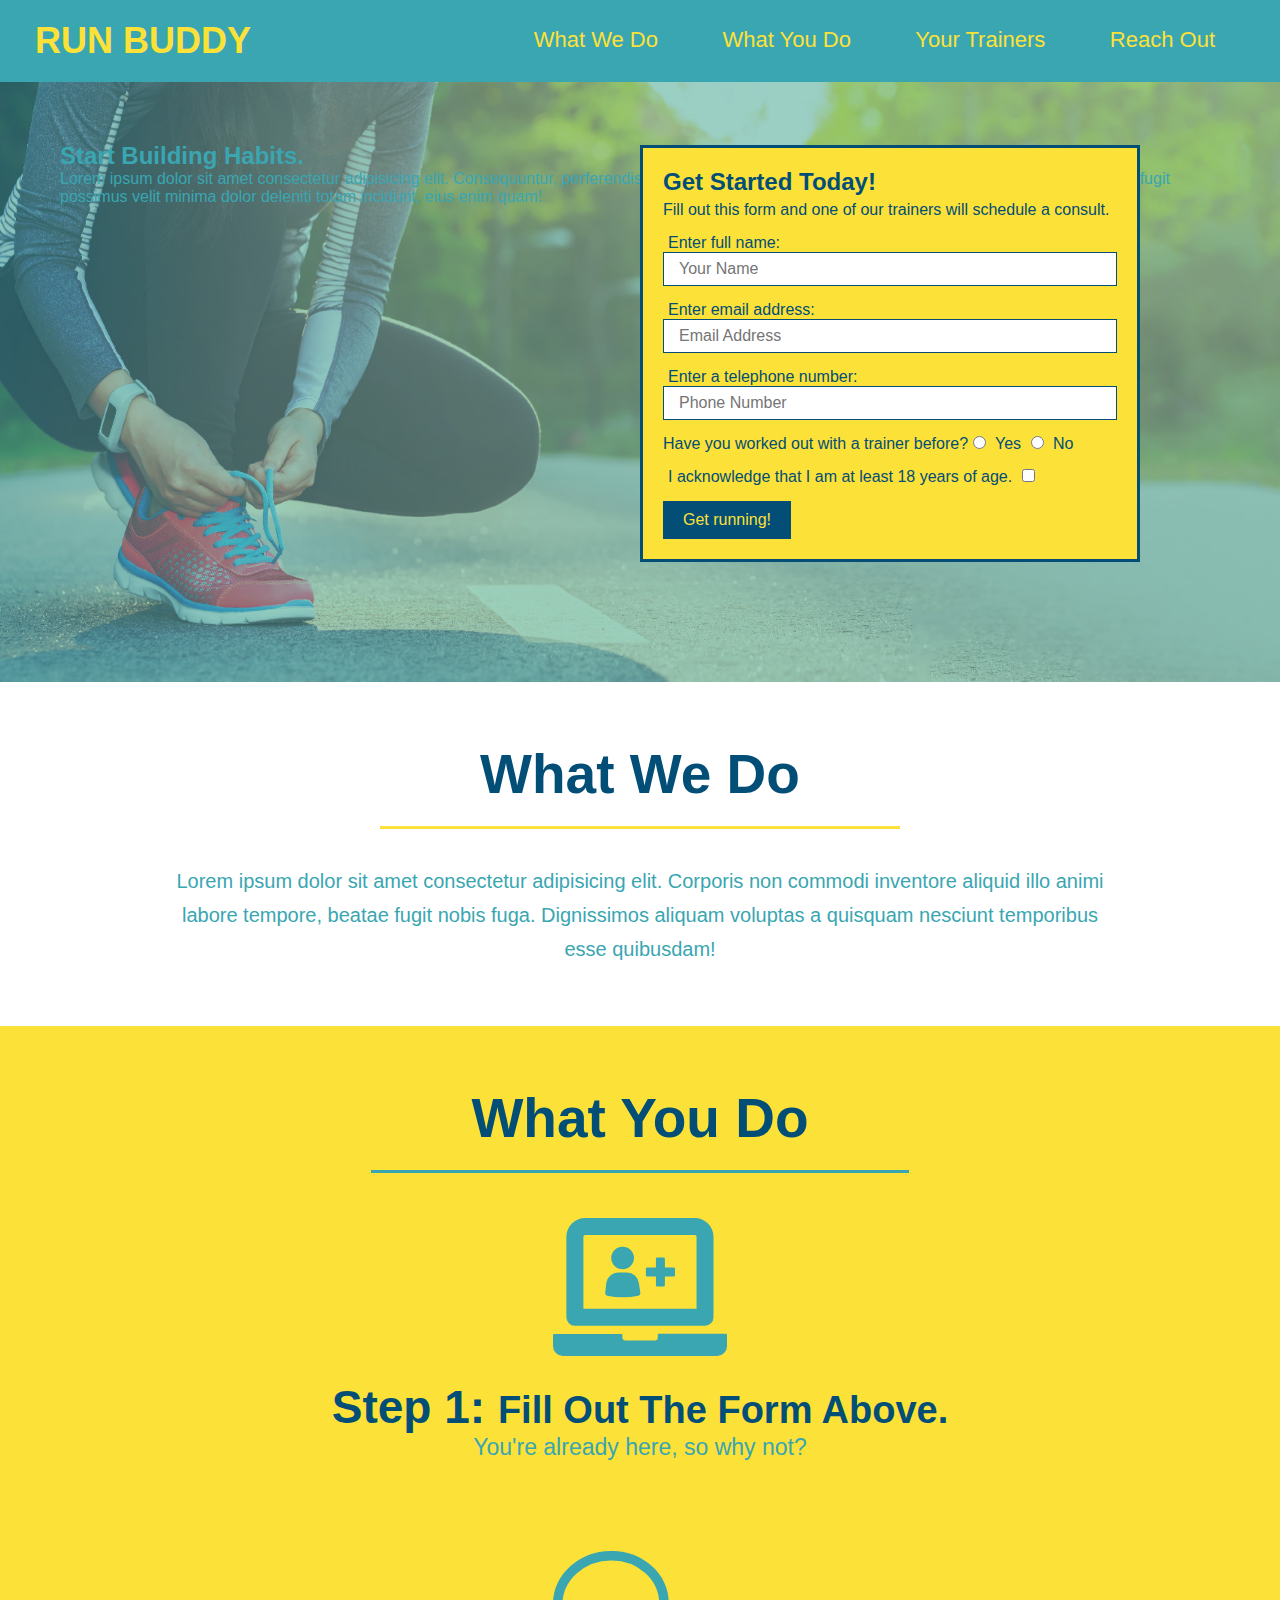
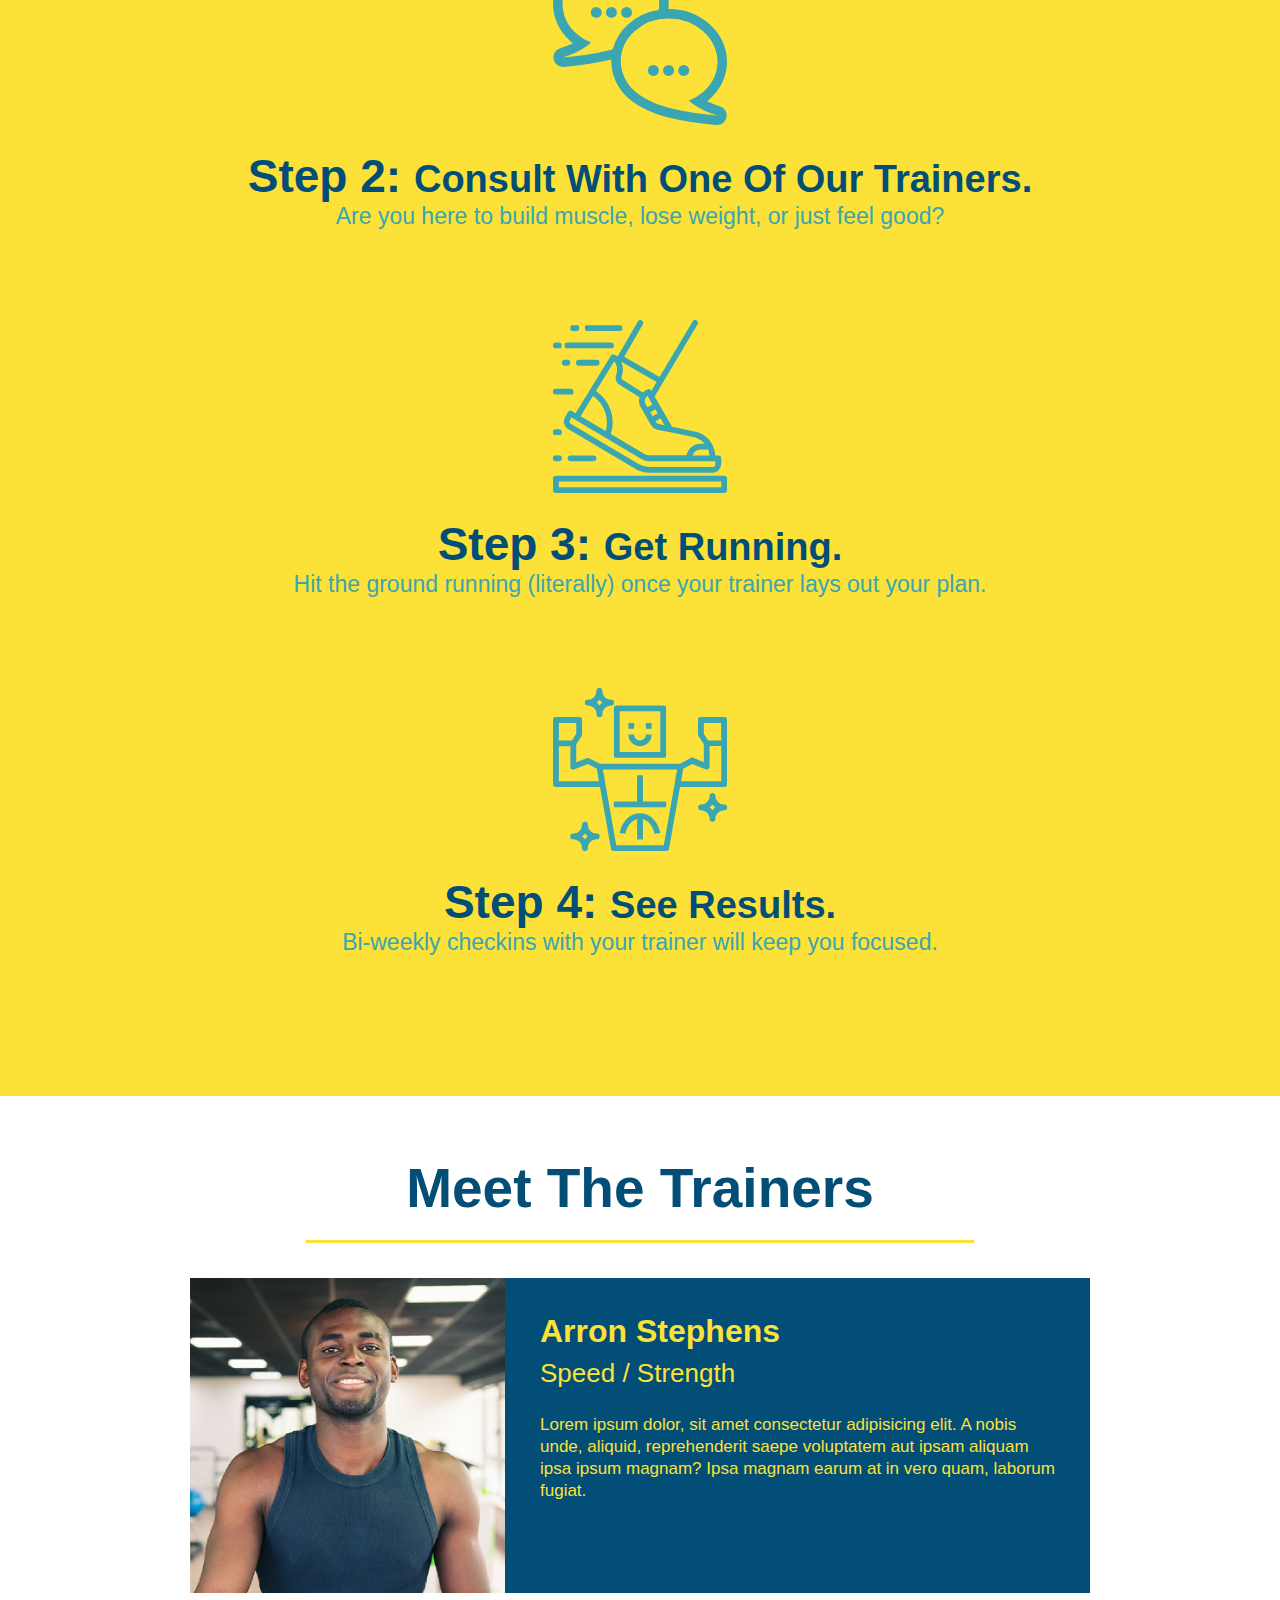
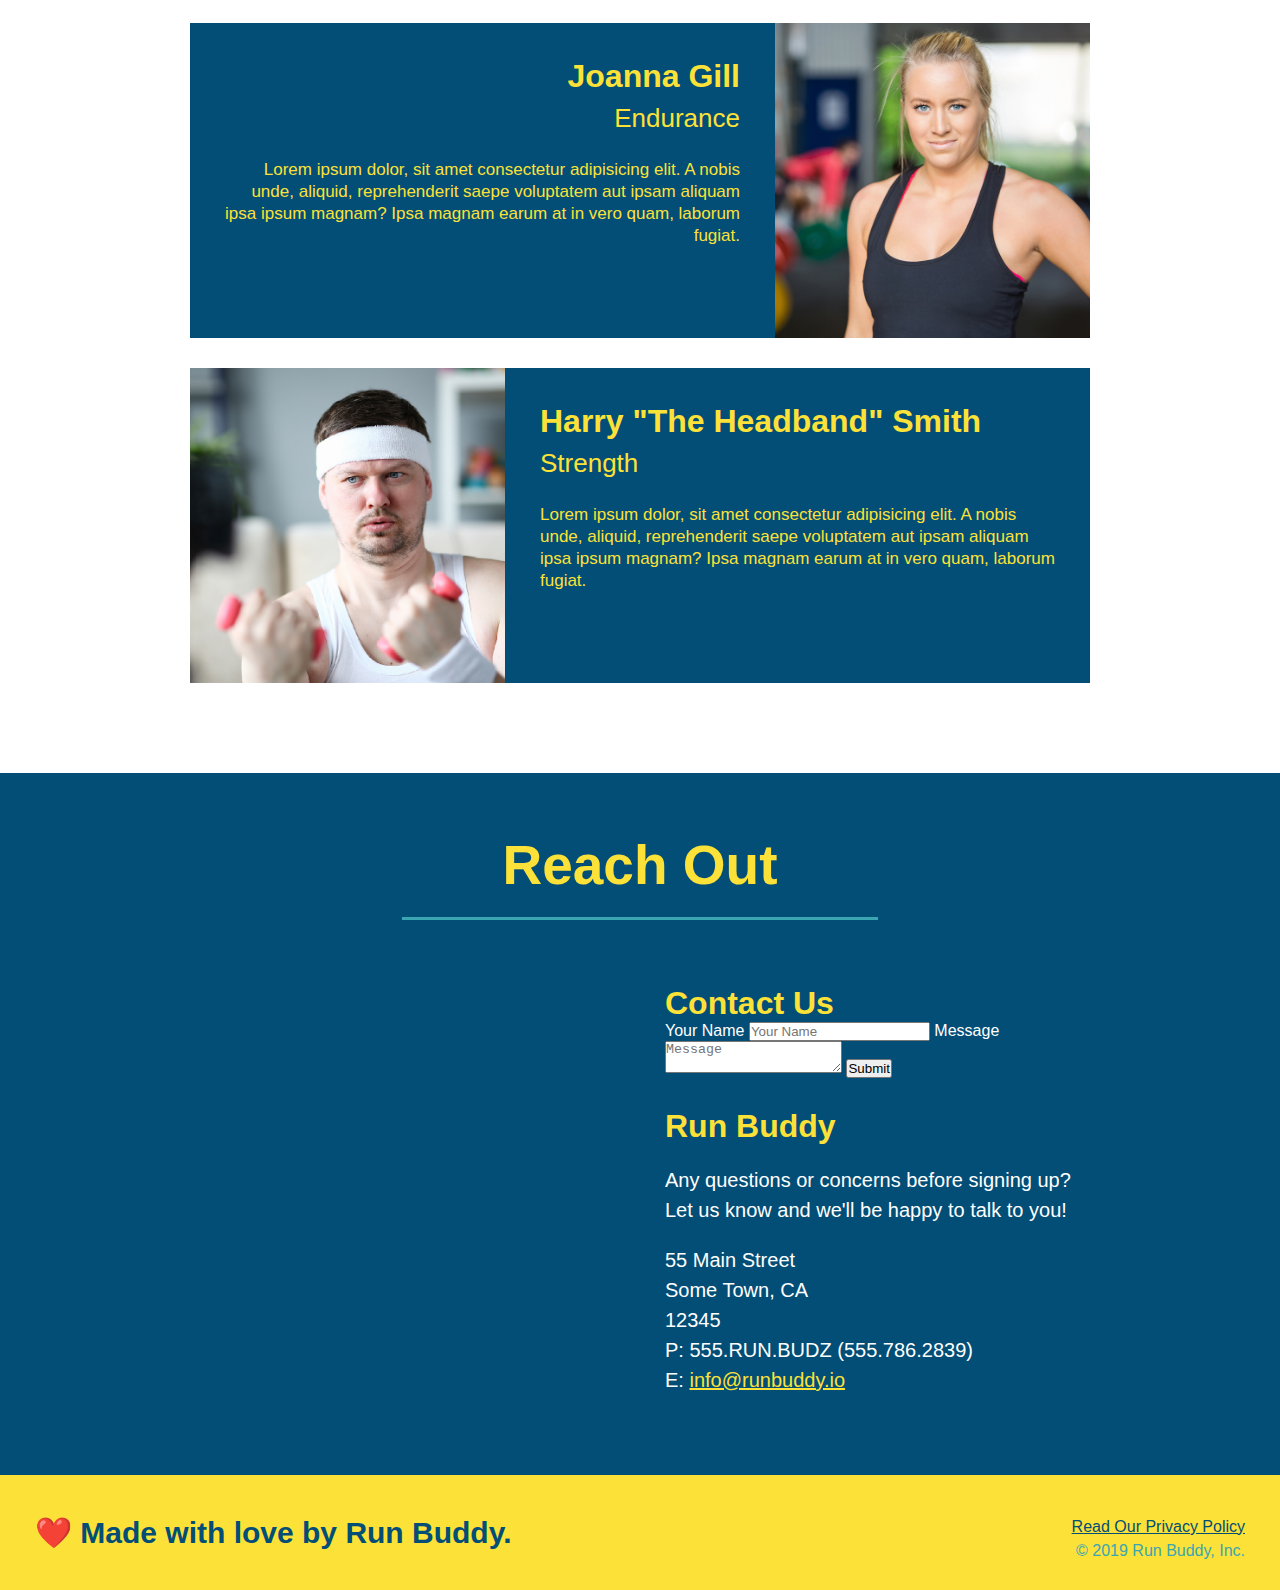
==== index.html @ 06d87430 "add contact form" ====
<!DOCTYPE html>
<html lang="eng">
    <head>
        <meta charset="UTF-8" />
        <title>Run Buddy</title>
        <link rel="stylesheet" href="./assets/css/style.css" />
    </head>
    <body>
        <!-- navigation -->
        <header>
            <h1>
                <a href="/">RUN BUDDY</a>
            </h1>
            <nav>
                <!-- unordered list element -->
                <ul>
                    <!-- list item element-->
                    <li>
                        <!-- anchor element -->
                        <a href="#what-we-do">What We Do</a>
                    </li>
                    <li>
                        <a href="#what-you-do">What You Do</a>
                    </li>
                    <li>
                        <a href="#your-trainers">Your Trainers</a>
                    </li>
                    <li>
                        <a href="#reach-out">Reach Out</a>
                    </li>
                </ul>
            </nav>
        </header>

        <!-- hero/jumbotron -->
        <section class="hero">
            <div class="hero-cta">
                <h2>Start Building Habits.</h2>
                <p>Lorem ipsum dolor sit amet consectetur adipisicing elit. Consequuntur, perferendis, amet ea veritatis obcaecati cupiditate tenetur suscipit voluptates rem fugit possimus velit minima dolor deleniti totam incidunt, eius enim quam!</p>
            </div>
            <div class="hero-form">
                <h3>Get Started Today!</h3>
                <p>Fill out this form and one of our trainers will schedule a consult.</p>
                <!-- add form element -->
            <form>
                <label for="name">Enter full name:</label>
                <input type="text" placeholder="Your Name" name="name" id="name" class="form-input" />
                <label for="email">Enter email address:</label>
                <input type="email" placeholder="Email Address" name="email" id="email" class="form-input" />
                <label for="phone">Enter a telephone number:</label>
                <input type="tel" placeholder="Phone Number" name="phone" id="phone" class="form-input" />
                <p>
                    Have you worked out with a trainer before?
                    <input type="radio" name="trainer-confirm" id="trainer-yes" />
                    <label for="trainer-yes">Yes</label>
                    <input type="radio" name="trainer-confirm" id="trainer-no" />
                    <label for="trainer-no">No</label>
                </p> 
                <p>
                    <label for="checkbox">I acknowledge that I am at least 18 years of age. </label>
                    <input type="checkbox" name="age-confirm" id="checkbox">
                </p>
                <button type="submit">
                    Get running!
                </button>
            </form>
            </div>
        </section>
        <!-- end hero -->

        <!-- "what we do" section -->
        <section id="what-we-do" class="intro">
            <h2 class="section-title primary-border">What We Do</h2>
            <p>
                Lorem ipsum dolor sit amet consectetur adipisicing elit. Corporis non commodi inventore aliquid illo animi labore tempore, beatae fugit nobis fuga. Dignissimos aliquam voluptas a quisquam nesciunt temporibus esse quibusdam!
            </p>
        </section>

        <!-- "What you do" section -->
        <section id="what-you-do" class="steps">
            <h2 class="section-title secondary-border">What You Do</h2>

            <div>
                <!--insert this img element -->
                <img src="./assets/images/01-04-svgs/step-1.svg" alt="" />
                <h3>Step 1: <span>Fill Out The Form Above.</span></h3>
                <p>You're already here, so why not?</p>
            </div>

            <div>
                <img src="./assets/images/01-04-svgs/step-2.svg" alt="" />
                <h3>Step 2: <span>Consult With One Of Our Trainers.</span></h3>
                <p>Are you here to build muscle, lose weight, or just feel good?</p>
            </div>

            <div>
                <img src="./assets/images/01-04-svgs/step-3.svg" alt="" />
                <h3>Step 3: <span>Get Running.</span></h3>
                <p>Hit the ground running (literally) once your trainer lays out your plan.</p>
            </div>

            <div>
                <img src="./assets/images/01-04-svgs/step-4.svg" alt="" />
                <h3>Step 4: <span>See Results.</span></h3>
                <p>Bi-weekly checkins with your trainer will keep you focused.</p>
            </div>
        </section>

        <!-- "meet the trainers" section -->
        <section id="your-trainers" class="trainers">
            <h2 class="section-title primary-border">Meet The Trainers</h2>
            <article class="trainer">
                <img src="./assets/images/01-05-trainers/trainer-1.jpg" alt="Arron Stephens in his workout clothes, ready to pump iron" />
                <div class="trainer-bio text-left">
                    <h3>Arron Stephens</h3>
                    <h4>Speed / Strength</h4>
                    <p>
                        Lorem ipsum dolor, sit amet consectetur adipisicing elit. A nobis unde, aliquid, reprehenderit saepe voluptatem aut ipsam aliquam ipsa ipsum magnam? Ipsa magnam earum at in vero quam, laborum fugiat.
                    </p>
                </div>
            </article>
            <article class="trainer">
                <div class="trainer-bio text-right">
                    <h3>Joanna Gill</h3>
                    <h4>Endurance</h4>
                    <p>
                        Lorem ipsum dolor, sit amet consectetur adipisicing elit. A nobis unde, aliquid, reprehenderit saepe voluptatem aut ipsam aliquam ipsa ipsum magnam? Ipsa magnam earum at in vero quam, laborum fugiat.
                    </p>
                </div>
                <img src="./assets/images/01-05-trainers/trainer-2.jpg" alt="Joanna Gill cooling off after a workout." />
            </article>
            <article class="trainer">
                <img src="./assets/images/01-05-trainers/trainer-3.jpg" alt="Harry Smith wearing a headband and lifting comically small pink weights" />
                <div class="trainer-bio text-left">
                    <h3>Harry "The Headband" Smith</h3>
                    <h4>Strength</h4>
                    <p>
                        Lorem ipsum dolor, sit amet consectetur adipisicing elit. A nobis unde, aliquid, reprehenderit saepe voluptatem aut ipsam aliquam ipsa ipsum magnam? Ipsa magnam earum at in vero quam, laborum fugiat.
                    </p>
                </div>
            </article>
        </section>

        <!-- "reach out" section -->
        <section id="reach-out" class="contact">
            <h2 class="section-title secondary-border">Reach Out</h2>
            <div>
                <iframe src="https://www.google.com/maps/embed?pb=!1m18!1m12!1m3!1d2847.9394902569666!2d-93.16110358448131!3d44.45491197910204!2m3!1f0!2f0!3f0!3m2!1i1024!2i768!4f13.1!3m3!1m2!1s0x87f65338619c866d%3A0x2dfea274be9c568f!2s118%205th%20St%20E%2C%20Northfield%2C%20MN%2055057!5e0!3m2!1sen!2sus!4v1646172408513!5m2!1sen!2sus" 
                width="400" 
                height="400" 
                style="border:0;" 
                allowfullscreen="" 
                loading="lazy">
                </iframe>
            </div>
            <div class="contact-form">
                <h3>Contact Us</h3>
                <form>
                    <label for="contact-name">Your Name</label>
                    <input type="text" id="contact-name" placeholder="Your Name" />
                    <label for="contact-message">Message</label>
                    <textarea id="contact-message" placeholder="Message"></textarea>
                    <button type="submit">Submit</button>
                </form>
            </div>
            <div class="contact-info">
                <h3>Run Buddy</h3>
                <p>
                    Any questions or concerns before signing up? <br /> Let us know and we'll be happy to talk to you!
                </p>
                <address>
                    55 Main Street <br/>
                    Some Town, CA <br/>
                    12345 <br/>
                    P: 555.RUN.BUDZ (555.786.2839) <br/>
                    E: <a href="mailto:info@runbuddy.io">info@runbuddy.io</a>
                </address>
            </div>
        </section>

        <!-- footer -->
        <footer>
            <h2>❤️ Made with love by Run Buddy.</h2>
            <div>
                <a href="./privacy-policy.html">Read Our Privacy Policy</a><br />
                &copy; 2019 Run Buddy, Inc.
            </div>
        </footer>
    </body>
</html>
---- assets/css/style.css ----
/* removes html default browser-enforced styles */
* {
    margin: 0;
    padding: 0;
    box-sizing: border-box;
}
body {
    color: #39a6b2;
    font-family: Arial, Helvetica, sans-serif;
}
/* apply styles to <header> */
header {
    padding: 20px 35px;
    background-color: #39a6b2;
}
header h1 {
    font-weight: bold;
    font-size: 36px;
    color: #fce138;
    margin: 0;
    display: inline;
}
header a {
    text-decoration: none;
    color: #fce138;
}
header nav {
    float: right;
    margin: 7px 0;
}
/* display ul as inline instead of one after another */
header nav ul li {
    display: inline;
}
header nav ul li a {
    margin: 0 30px;
    font-weight: lighter;
    font-size: 22px;
}
footer {
    background: #fce138;
    width: 100%;
    padding: 40px 35px;
}
footer h2 {
    display: inline;
    color: #024e76;
    font-size: 30px;
    margin: 0;
}
footer div {
    float: right;
    line-height: 1.5;
    text-align: right;
}
footer a {
    color: #024e76;
}
section {
    padding: 60px;
}
/* Hero style start */
.hero {
    background-image: url("../images/hero-bg.jpeg");
    height: 600px;
    background-size: cover;
    background-position: center;
    position: relative;
}
/* Form Style start */
.hero-form {
    color: #024e76;
    background-color: #fce138;
    width: 500px;
    padding: 20px;
    border-style: solid;
    border-width: 3px;
    border-color: #024e76;
    position: absolute;
    bottom: 120px;
    right: 140px;
}
.hero-form h3 {
    font-size: 24px;
    margin: 0px;
}
/* Add text spacing to the form */
.hero-form p {
    margin: 5px 0 15px 0;
}
/* Styling the form input fields */
.form-input {
    border-style: solid;
    border-width: 1px;
    border-color: #024e76;
    font-size: 16px;
    color: #024e76;
    /* display property instructs browser to render as either block or inline */
    display: block;
    padding: 7px 15px;
    width: 100%;
    margin-bottom: 15px;
}
.hero-form label {
    margin: 0 5px;
}
.hero-form button {
    color: #fce138;
    background-color: #024e76;
    border: none;
    padding: 10px 20px;
    font-size: 16px;
}
/* Hero Styles End */

/* section styles begin */
.intro {
    text-align: center;
}
.intro p {
    line-height: 1.7;
    color: #39a6b2;
    width: 80%;
    font-size: 20px;
    /* with 80% width, text no longer looks centered on page */
    /* trick for horizontally centering a block element with width of < 100% */
    margin: 0 auto;
}
.steps {
    text-align: center;
    background: #fce138;
}

.steps div {
    margin-bottom: 80px;
}
.steps img {
    width: 15%;
    margin: 10px 0;
}
.steps h3 {
    color: #024e76;
    font-size: 46px;
    margin-top: 10px;
}
.steps p {
    color: #39a6b2;
    font-size: 23px;
}
.steps span {
    font-size: 38px;
}

.section-title {
    font-size: 55px;
    color: #024e76;
    margin-bottom: 35px;
    padding: 0 100px 20px 100px;
    display: inline-block;
    border-bottom: 3px solid;
}
.primary-border {
    border-color: #fce138;
}
.secondary-border {
    border-color: #39a6b2;
}

/*trainer section styles begin*/
.trainers {
    text-align: center;
}
.trainer {
    width: 900px;
    margin: 0 auto 30px auto;
    background: #024e76;
    color: #fce138;
    overflow: auto;
}
.trainer img {
    width: 35%;
    float: left;
}
.trainer-bio {
    padding: 35px;
    float: left;
    width: 65%;
}

.trainer-bio h3 {
    font-size: 32px;
    margin-bottom: 8px;
}
.trainer-bio h4 {
    font-weight: lighter;
    font-size: 26px;
    margin-bottom: 25px;
}
.trainer-bio p {
    font-size: 17px;
    line-height: 1.3;
}
.text-left {
    text-align: left;
}
.text-right {
    text-align: right;
}

/* ----------REACH OUT STYLES------------ */

.contact {
    background-color: #024e76;
    text-align: center;
    overflow: auto;
}
.contact h2 {
    color: #fce138;
}
.contact iframe {
    width: 400px;
    height: 400px;
    float: left;
}
.contact-info, .contact-form {
    width: 410px;
    display: inline-block;
    vertical-align: top;
    text-align: left;
    margin: 30px 0 0 60px;
    color: white;
}
.contact-info h3, .contact-form h3 {
    color: #fce138;
    font-size: 32px;
}
.contact-info p, .contact-info address {
    margin: 20px 0;
    line-height: 1.5;
    font-size: 20px;
    font-style: normal;
}
.contact-info a {
    color: #fce138;
}
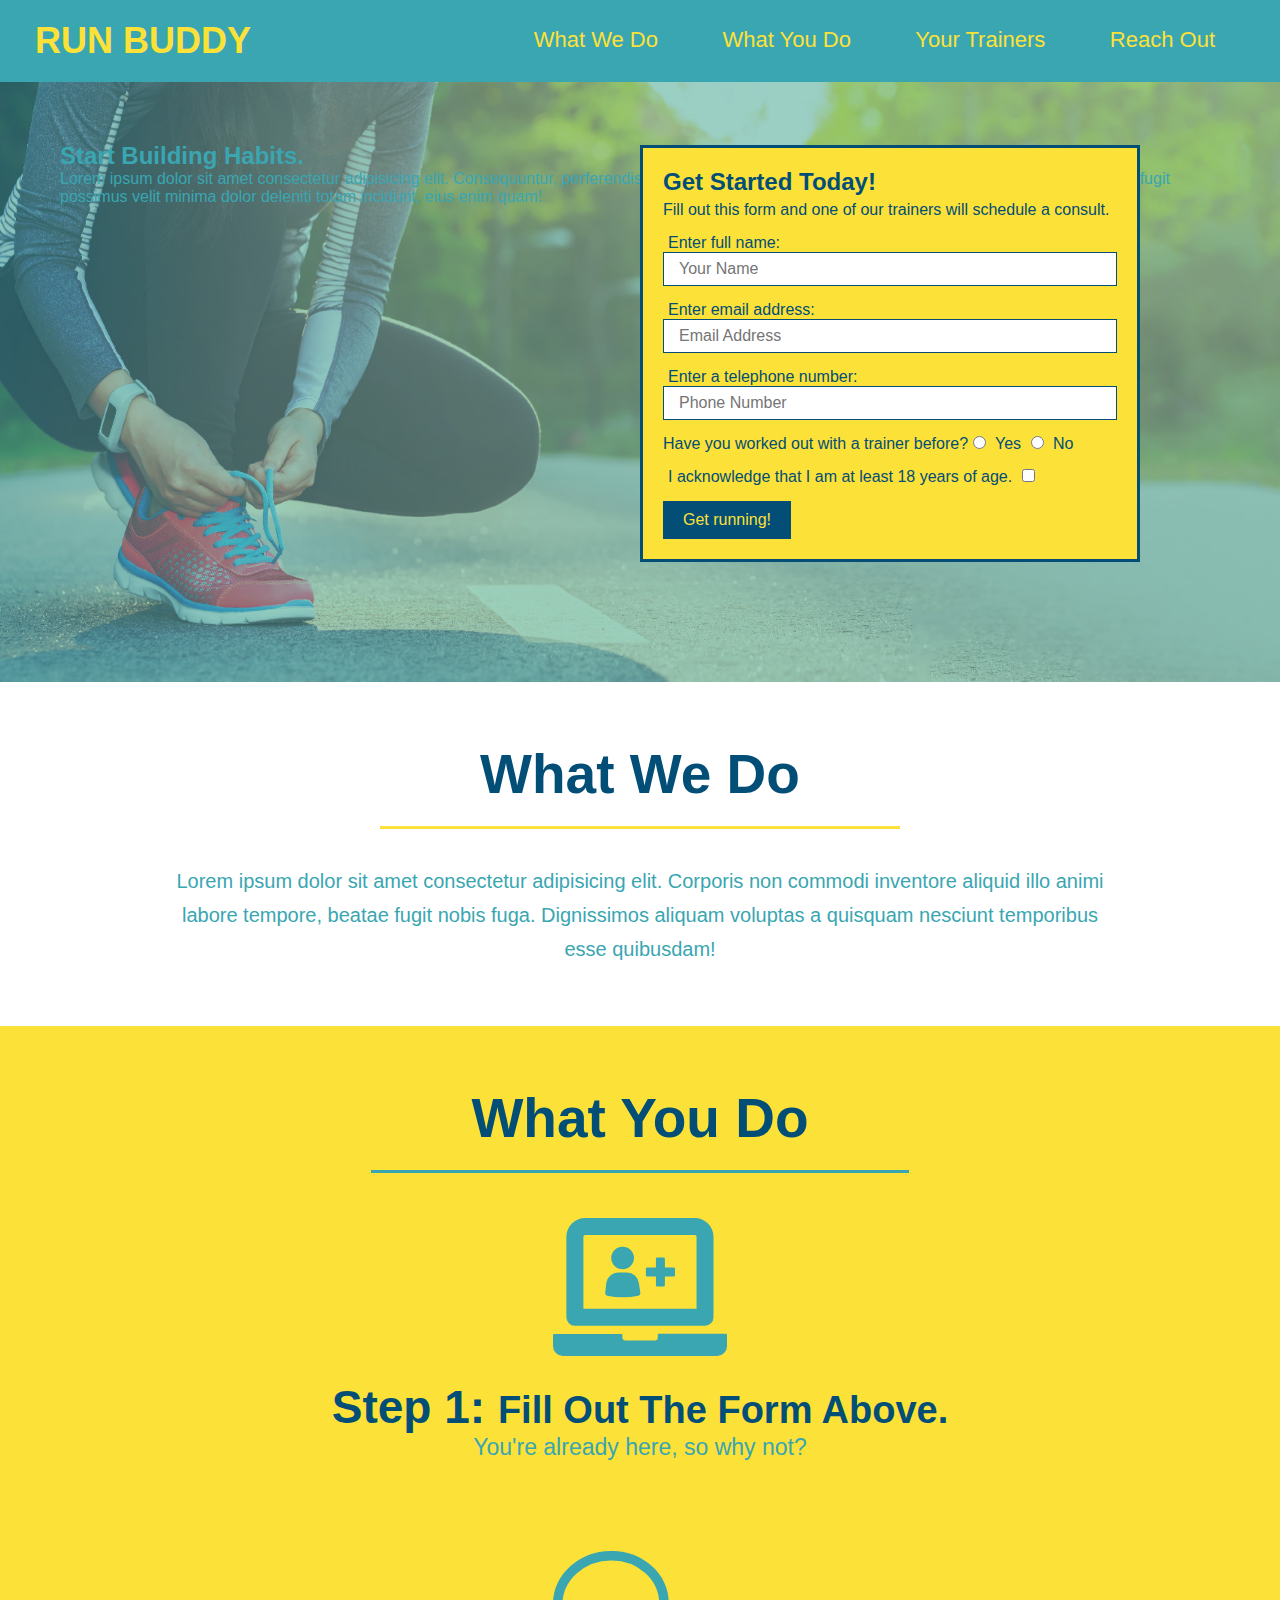
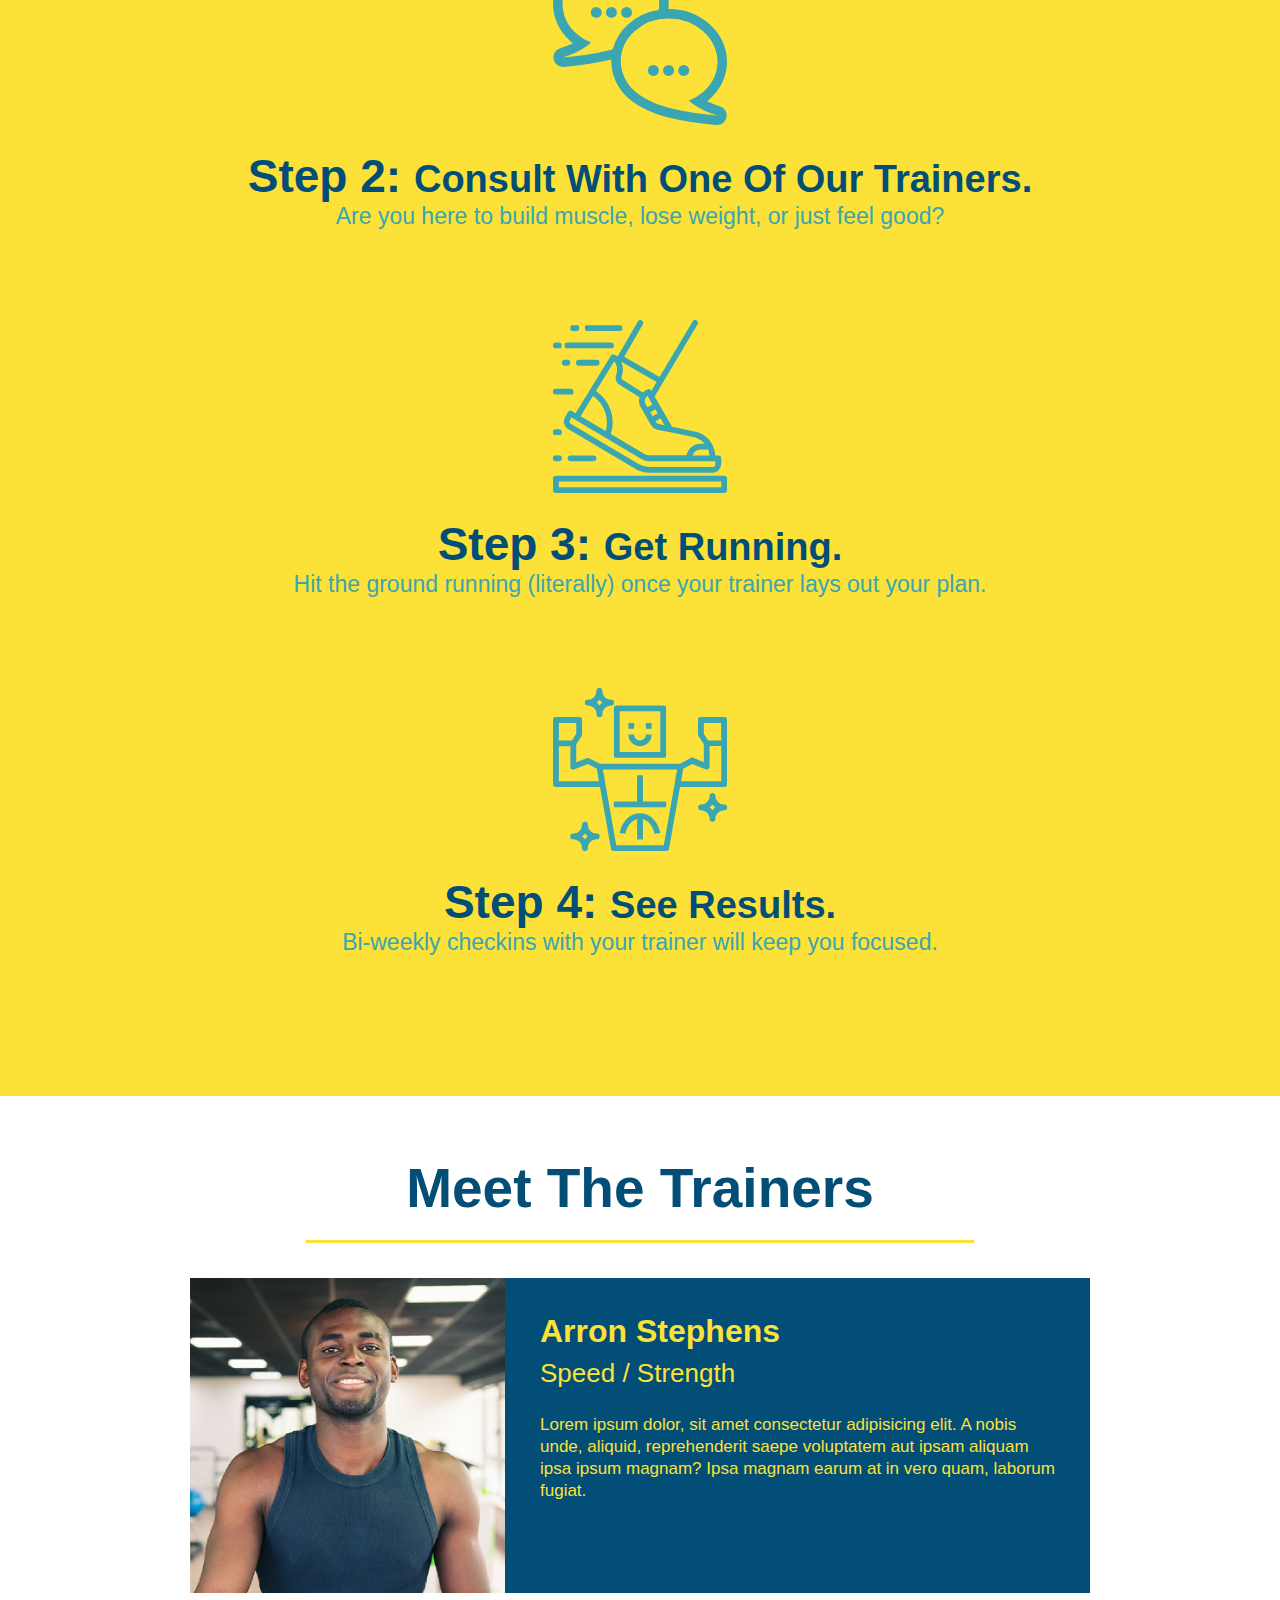
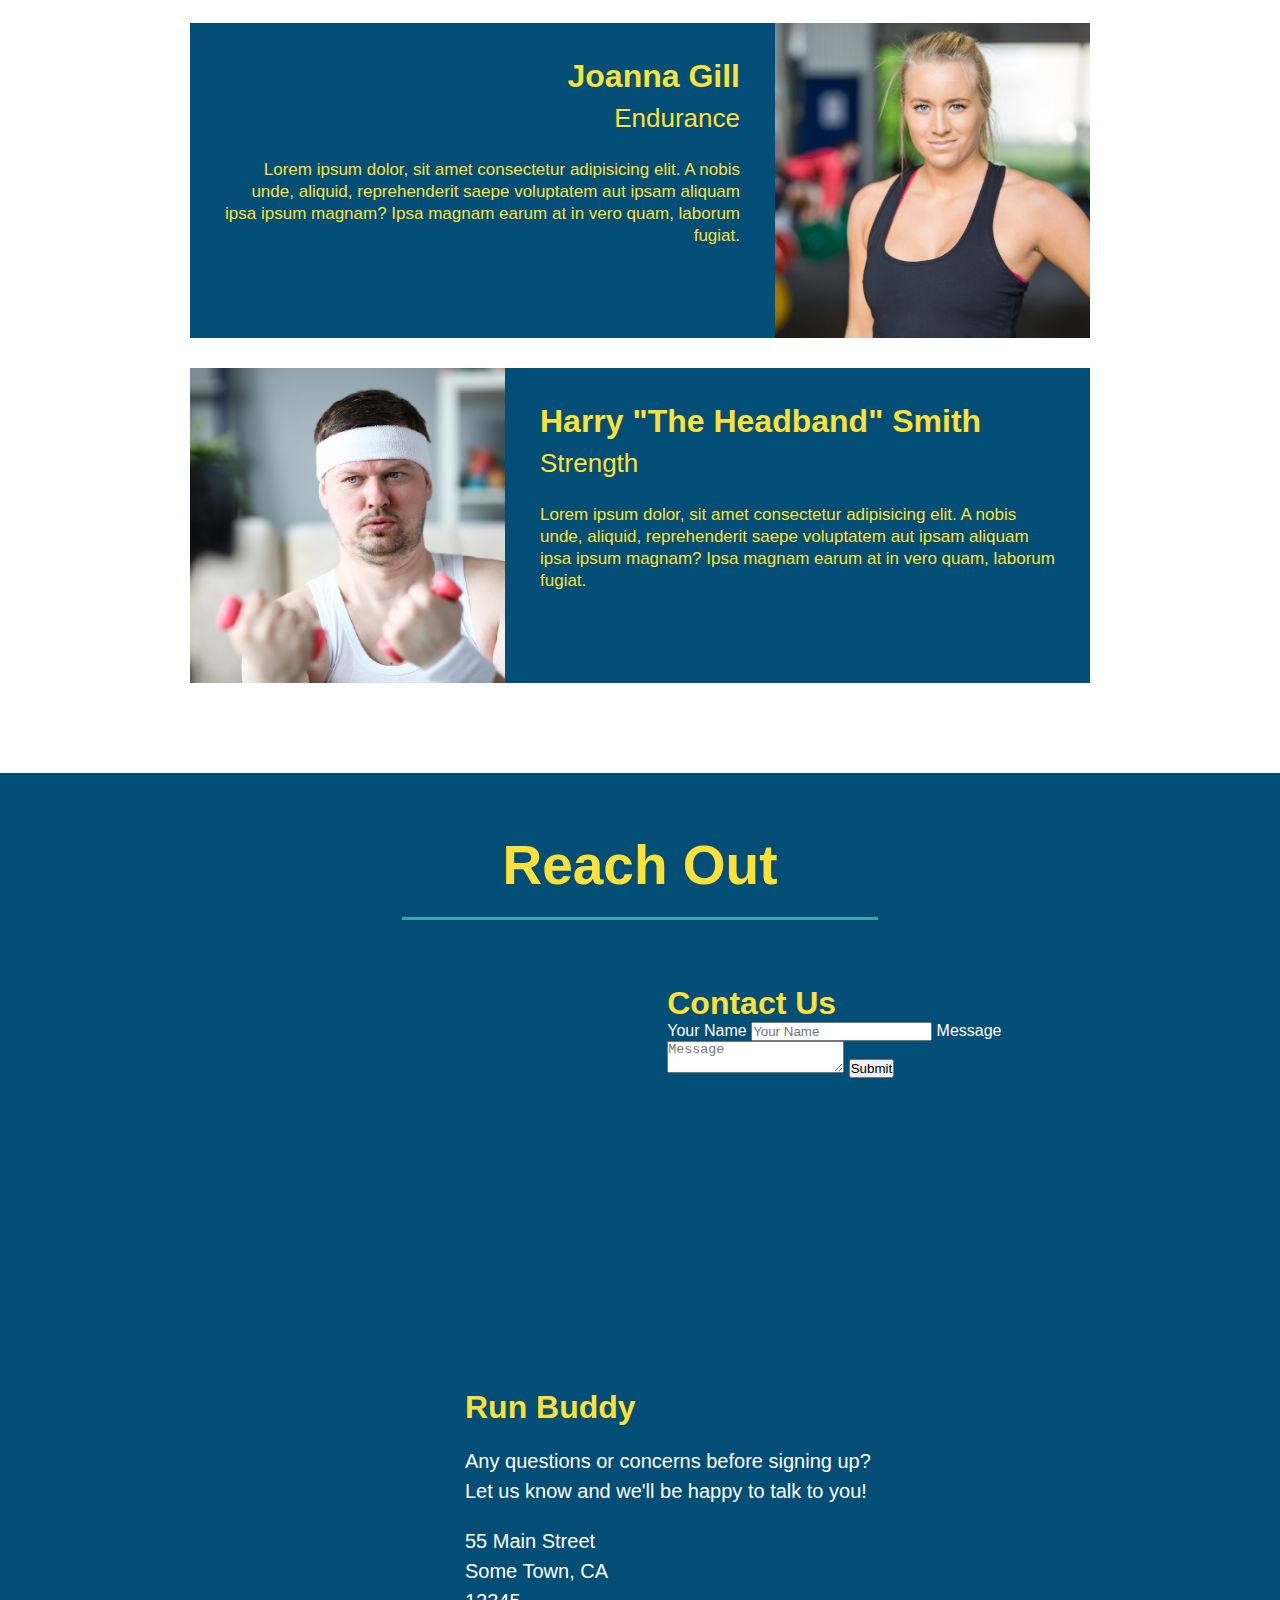
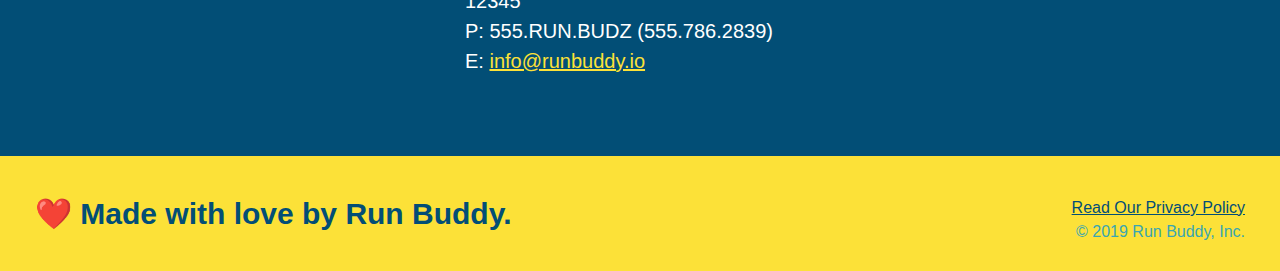
==== commit b3e68bcf: "fixed layout of Reach Out" ====
--- a/index.html
+++ b/index.html
@@ -143,38 +143,44 @@
 
         <!-- "reach out" section -->
         <section id="reach-out" class="contact">
-            <h2 class="section-title secondary-border">Reach Out</h2>
-            <div>
-                <iframe src="https://www.google.com/maps/embed?pb=!1m18!1m12!1m3!1d2847.9394902569666!2d-93.16110358448131!3d44.45491197910204!2m3!1f0!2f0!3f0!3m2!1i1024!2i768!4f13.1!3m3!1m2!1s0x87f65338619c866d%3A0x2dfea274be9c568f!2s118%205th%20St%20E%2C%20Northfield%2C%20MN%2055057!5e0!3m2!1sen!2sus!4v1646172408513!5m2!1sen!2sus" 
+            <h2 class="section-title secondary-border">
+                Reach Out</h2>
+            <div class="contact-info">
+                <iframe 
+                src="https://www.google.com/maps/embed?pb=!1m18!1m12!1m3!1d2847.9394902569666!2d-93.16110358448131!3d44.45491197910204!2m3!1f0!2f0!3f0!3m2!1i1024!2i768!4f13.1!3m3!1m2!1s0x87f65338619c866d%3A0x2dfea274be9c568f!2s118%205th%20St%20E%2C%20Northfield%2C%20MN%2055057!5e0!3m2!1sen!2sus!4v1646172408513!5m2!1sen!2sus" 
                 width="400" 
                 height="400" 
                 style="border:0;" 
-                allowfullscreen="" 
-                loading="lazy">
+                allowfullscreen="">
                 </iframe>
-            </div>
-            <div class="contact-form">
-                <h3>Contact Us</h3>
-                <form>
-                    <label for="contact-name">Your Name</label>
-                    <input type="text" id="contact-name" placeholder="Your Name" />
-                    <label for="contact-message">Message</label>
-                    <textarea id="contact-message" placeholder="Message"></textarea>
-                    <button type="submit">Submit</button>
-                </form>
-            </div>
-            <div class="contact-info">
-                <h3>Run Buddy</h3>
-                <p>
-                    Any questions or concerns before signing up? <br /> Let us know and we'll be happy to talk to you!
-                </p>
-                <address>
-                    55 Main Street <br/>
-                    Some Town, CA <br/>
-                    12345 <br/>
-                    P: 555.RUN.BUDZ (555.786.2839) <br/>
-                    E: <a href="mailto:info@runbuddy.io">info@runbuddy.io</a>
-                </address>
+
+                <div class="contact-form">
+                    <h3>Contact Us</h3>
+                    <form>
+                        <label for="contact-name">Your Name</label>
+                        <input type="text" id="contact-name" placeholder="Your Name" />
+                        <label for="contact-message">Message</label>
+                        <textarea id="contact-message" placeholder="Message"></textarea>
+                        <button type="submit">Submit</button>
+                    </form>
+                </div>
+
+                <div class="contact-info">
+                    <h3>Run Buddy</h3>
+                    <p>
+                        Any questions or concerns before signing up? 
+                        <br /> 
+                        Let us know and we'll be happy to talk to you!
+                    </p>
+
+                    <address>
+                        55 Main Street <br/>
+                        Some Town, CA <br/>
+                        12345 <br/>
+                        P: 555.RUN.BUDZ (555.786.2839) <br/>
+                        E: <a href="mailto:info@runbuddy.io">info@runbuddy.io</a>
+                    </address>
+                </div>
             </div>
         </section>
 
--- a/assets/css/style.css
+++ b/assets/css/style.css
@@ -212,17 +212,15 @@
 .contact {
     background-color: #024e76;
     text-align: center;
-    overflow: auto;
 }
 .contact h2 {
     color: #fce138;
 }
-.contact iframe {
+.contact-info iframe {
     width: 400px;
     height: 400px;
-    float: left;
-}
-.contact-info, .contact-form {
+}
+.contact-info div {
     width: 410px;
     display: inline-block;
     vertical-align: top;
@@ -230,7 +228,7 @@
     margin: 30px 0 0 60px;
     color: white;
 }
-.contact-info h3, .contact-form h3 {
+.contact-info h3 {
     color: #fce138;
     font-size: 32px;
 }
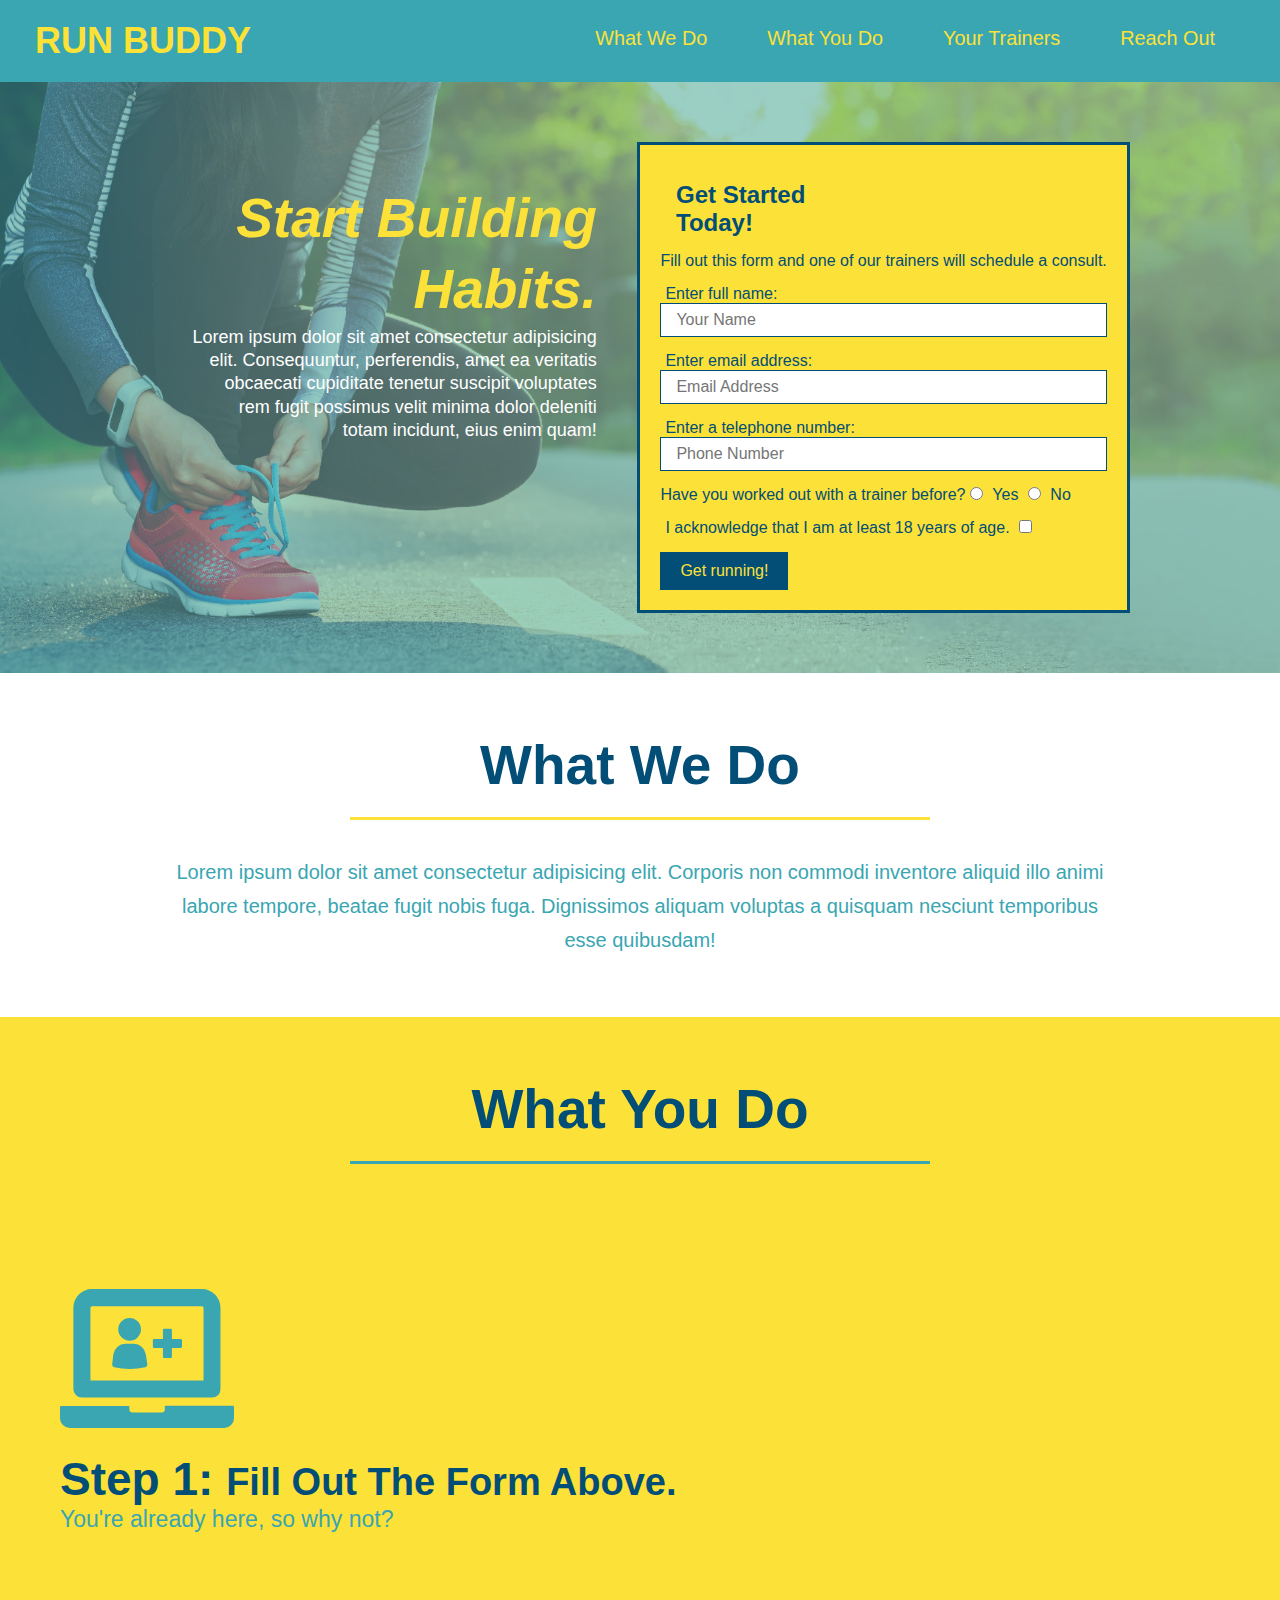
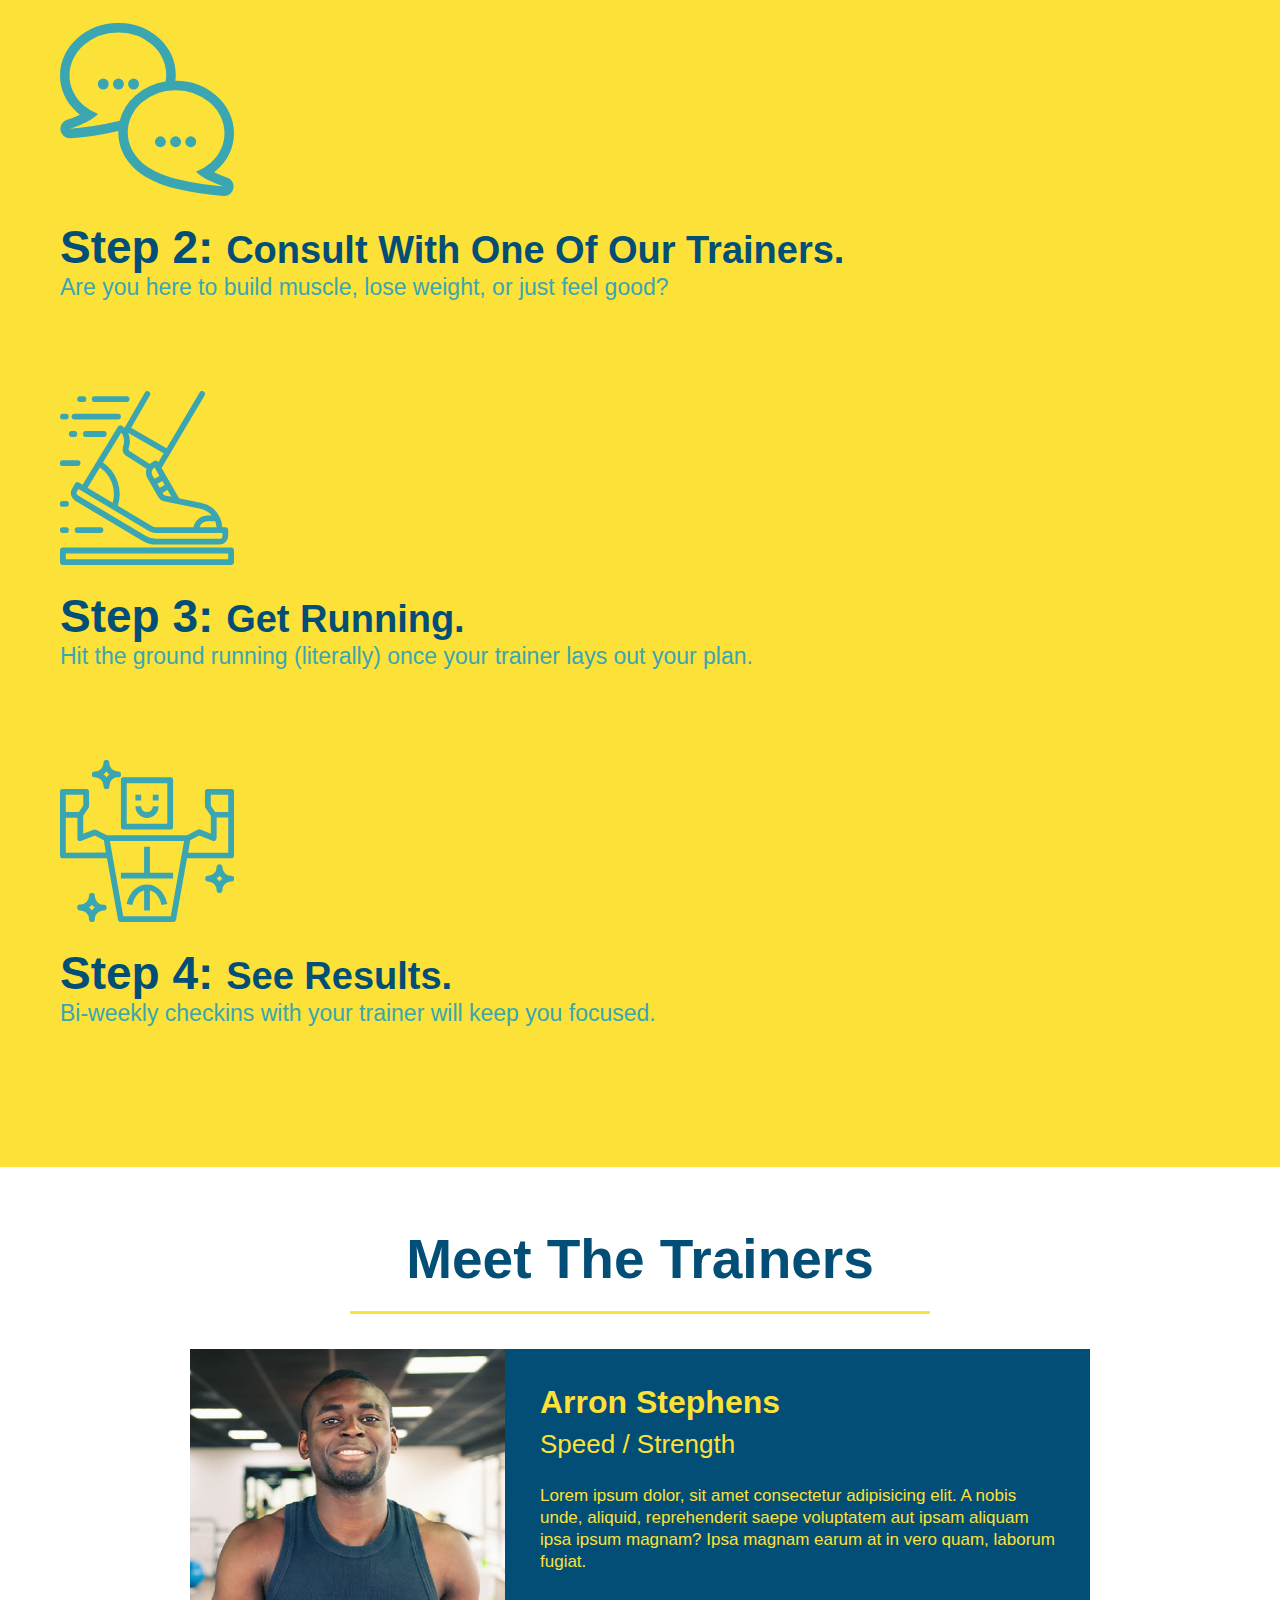
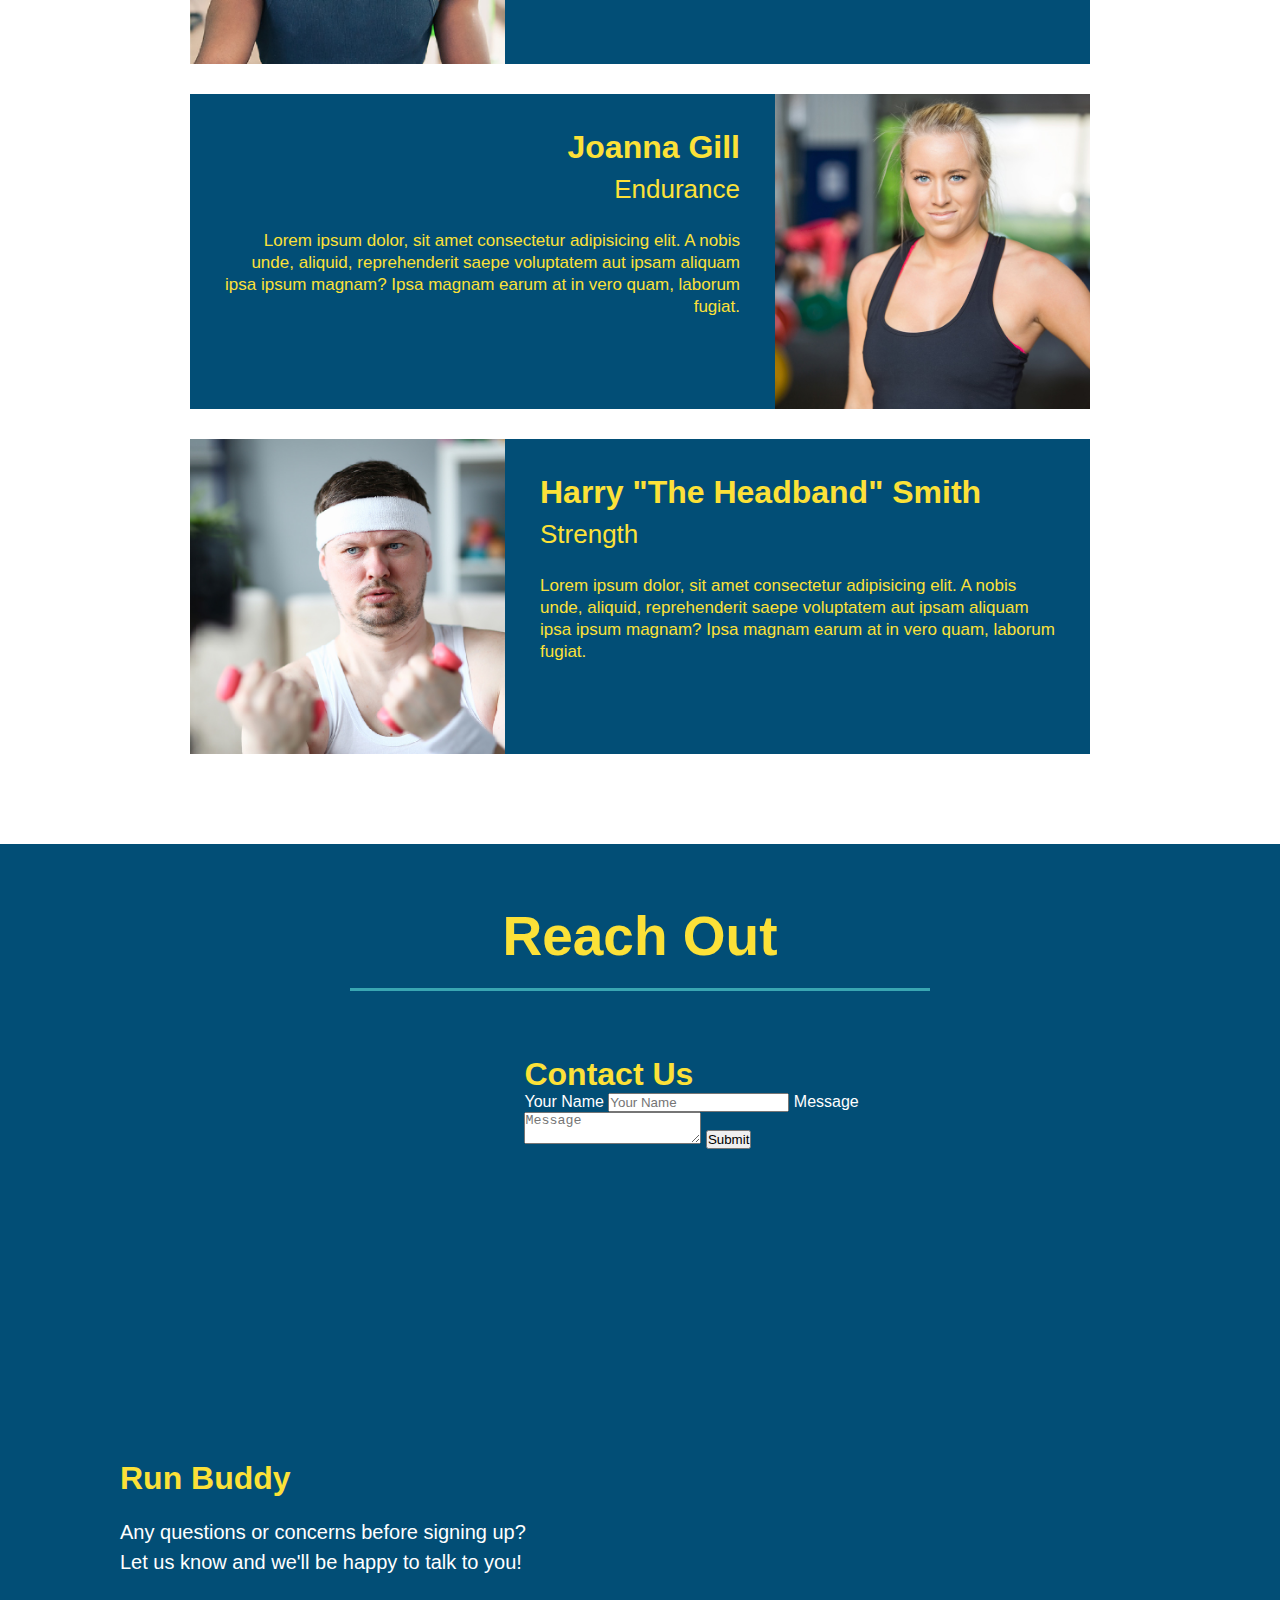
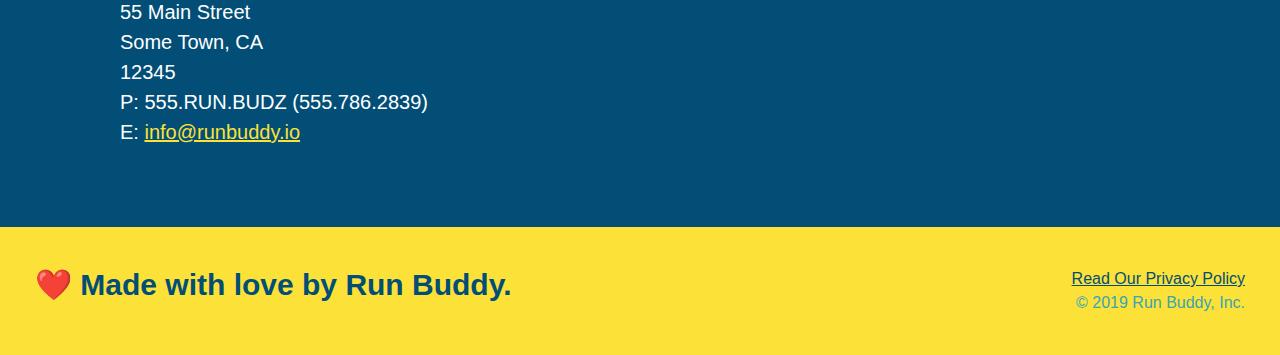
==== commit e0844c7e: "create flex-row class" ====
--- a/index.html
+++ b/index.html
@@ -70,15 +70,21 @@
 
         <!-- "what we do" section -->
         <section id="what-we-do" class="intro">
-            <h2 class="section-title primary-border">What We Do</h2>
-            <p>
-                Lorem ipsum dolor sit amet consectetur adipisicing elit. Corporis non commodi inventore aliquid illo animi labore tempore, beatae fugit nobis fuga. Dignissimos aliquam voluptas a quisquam nesciunt temporibus esse quibusdam!
-            </p>
+            <div class="flex-row">
+                <h2 class="section-title primary-border">What We Do</h2>
+            </div>
+            <div class="flex-row">
+                <p>
+                    Lorem ipsum dolor sit amet consectetur adipisicing elit. Corporis non commodi inventore aliquid illo animi labore tempore, beatae fugit nobis fuga. Dignissimos aliquam voluptas a quisquam nesciunt temporibus esse quibusdam!
+                </p>
+            </div>
         </section>
 
         <!-- "What you do" section -->
         <section id="what-you-do" class="steps">
-            <h2 class="section-title secondary-border">What You Do</h2>
+            <div class="flex-row">
+                <h2 class="section-title secondary-border">What You Do</h2>
+            </div>
 
             <div>
                 <!--insert this img element -->
@@ -108,7 +114,9 @@
 
         <!-- "meet the trainers" section -->
         <section id="your-trainers" class="trainers">
-            <h2 class="section-title primary-border">Meet The Trainers</h2>
+            <div class="flex-row">
+                <h2 class="section-title primary-border">Meet The Trainers</h2>
+            </div>
             <article class="trainer">
                 <img src="./assets/images/01-05-trainers/trainer-1.jpg" alt="Arron Stephens in his workout clothes, ready to pump iron" />
                 <div class="trainer-bio text-left">
@@ -143,8 +151,10 @@
 
         <!-- "reach out" section -->
         <section id="reach-out" class="contact">
-            <h2 class="section-title secondary-border">
-                Reach Out</h2>
+            <div class="flex-row">
+                <h2 class="section-title secondary-border">
+                    Reach Out</h2>
+            </div>
             <div class="contact-info">
                 <iframe 
                 src="https://www.google.com/maps/embed?pb=!1m18!1m12!1m3!1d2847.9394902569666!2d-93.16110358448131!3d44.45491197910204!2m3!1f0!2f0!3f0!3m2!1i1024!2i768!4f13.1!3m3!1m2!1s0x87f65338619c866d%3A0x2dfea274be9c568f!2s118%205th%20St%20E%2C%20Northfield%2C%20MN%2055057!5e0!3m2!1sen!2sus!4v1646172408513!5m2!1sen!2sus" 
--- a/assets/css/style.css
+++ b/assets/css/style.css
@@ -12,44 +12,49 @@
 header {
     padding: 20px 35px;
     background-color: #39a6b2;
+    display: flex;
+    justify-content: space-between;
+    flex-wrap: wrap;
 }
 header h1 {
     font-weight: bold;
     font-size: 36px;
     color: #fce138;
     margin: 0;
-    display: inline;
 }
 header a {
     text-decoration: none;
     color: #fce138;
 }
 header nav {
-    float: right;
     margin: 7px 0;
 }
-/* display ul as inline instead of one after another */
-header nav ul li {
-    display: inline;
+header nav ul {
+    display: flex;
+    flex-wrap: wrap;
+    justify-content: space-between;
+    align-items: center;
+    list-style: none;
 }
 header nav ul li a {
     margin: 0 30px;
     font-weight: lighter;
-    font-size: 22px;
+    font-size: 1.55vw;
 }
 footer {
     background: #fce138;
     width: 100%;
     padding: 40px 35px;
+    display: flex;
+    justify-content: space-between;
+    flex-wrap: wrap;
 }
 footer h2 {
-    display: inline;
     color: #024e76;
     font-size: 30px;
     margin: 0;
 }
 footer div {
-    float: right;
     line-height: 1.5;
     text-align: right;
 }
@@ -62,27 +67,38 @@
 /* Hero style start */
 .hero {
     background-image: url("../images/hero-bg.jpeg");
-    height: 600px;
     background-size: cover;
     background-position: center;
-    position: relative;
+    display: flex;
+    justify-content: center;
+    flex-wrap: wrap;
 }
 /* Form Style start */
 .hero-form {
     color: #024e76;
     background-color: #fce138;
-    width: 500px;
     padding: 20px;
     border-style: solid;
     border-width: 3px;
     border-color: #024e76;
-    position: absolute;
-    bottom: 120px;
-    right: 140px;
 }
 .hero-form h3 {
     font-size: 24px;
-    margin: 0px;
+    margin: 3.5%;
+    width: 40%;
+}
+.hero-cta {
+    width: 35%;
+    text-align: right;
+    margin: 3.5%;  
+    color: #fff;
+    font-size: 18px;
+    line-height: 1.3;
+}
+.hero-cta h2 {
+    font-style: italic;
+    font-size: 55px;
+    color: #fce138;
 }
 /* Add text spacing to the form */
 .hero-form p {
@@ -114,20 +130,17 @@
 /* Hero Styles End */
 
 /* section styles begin */
-.intro {
-    text-align: center;
-}
 .intro p {
     line-height: 1.7;
     color: #39a6b2;
     width: 80%;
     font-size: 20px;
+    text-align: center;
     /* with 80% width, text no longer looks centered on page */
     /* trick for horizontally centering a block element with width of < 100% */
     margin: 0 auto;
 }
 .steps {
-    text-align: center;
     background: #fce138;
 }
 
@@ -154,10 +167,11 @@
 .section-title {
     font-size: 55px;
     color: #024e76;
-    margin-bottom: 35px;
-    padding: 0 100px 20px 100px;
-    display: inline-block;
     border-bottom: 3px solid;
+    padding-bottom: 20px;
+    text-align: center;
+    margin: 0 auto 35px auto;
+    width: 50%;
 }
 .primary-border {
     border-color: #fce138;
@@ -167,9 +181,6 @@
 }
 
 /*trainer section styles begin*/
-.trainers {
-    text-align: center;
-}
 .trainer {
     width: 900px;
     margin: 0 auto 30px auto;
@@ -211,7 +222,6 @@
 
 .contact {
     background-color: #024e76;
-    text-align: center;
 }
 .contact h2 {
     color: #fce138;
@@ -240,4 +250,8 @@
 }
 .contact-info a {
     color: #fce138;
+}
+
+.flex-row {
+    display: flex;
 }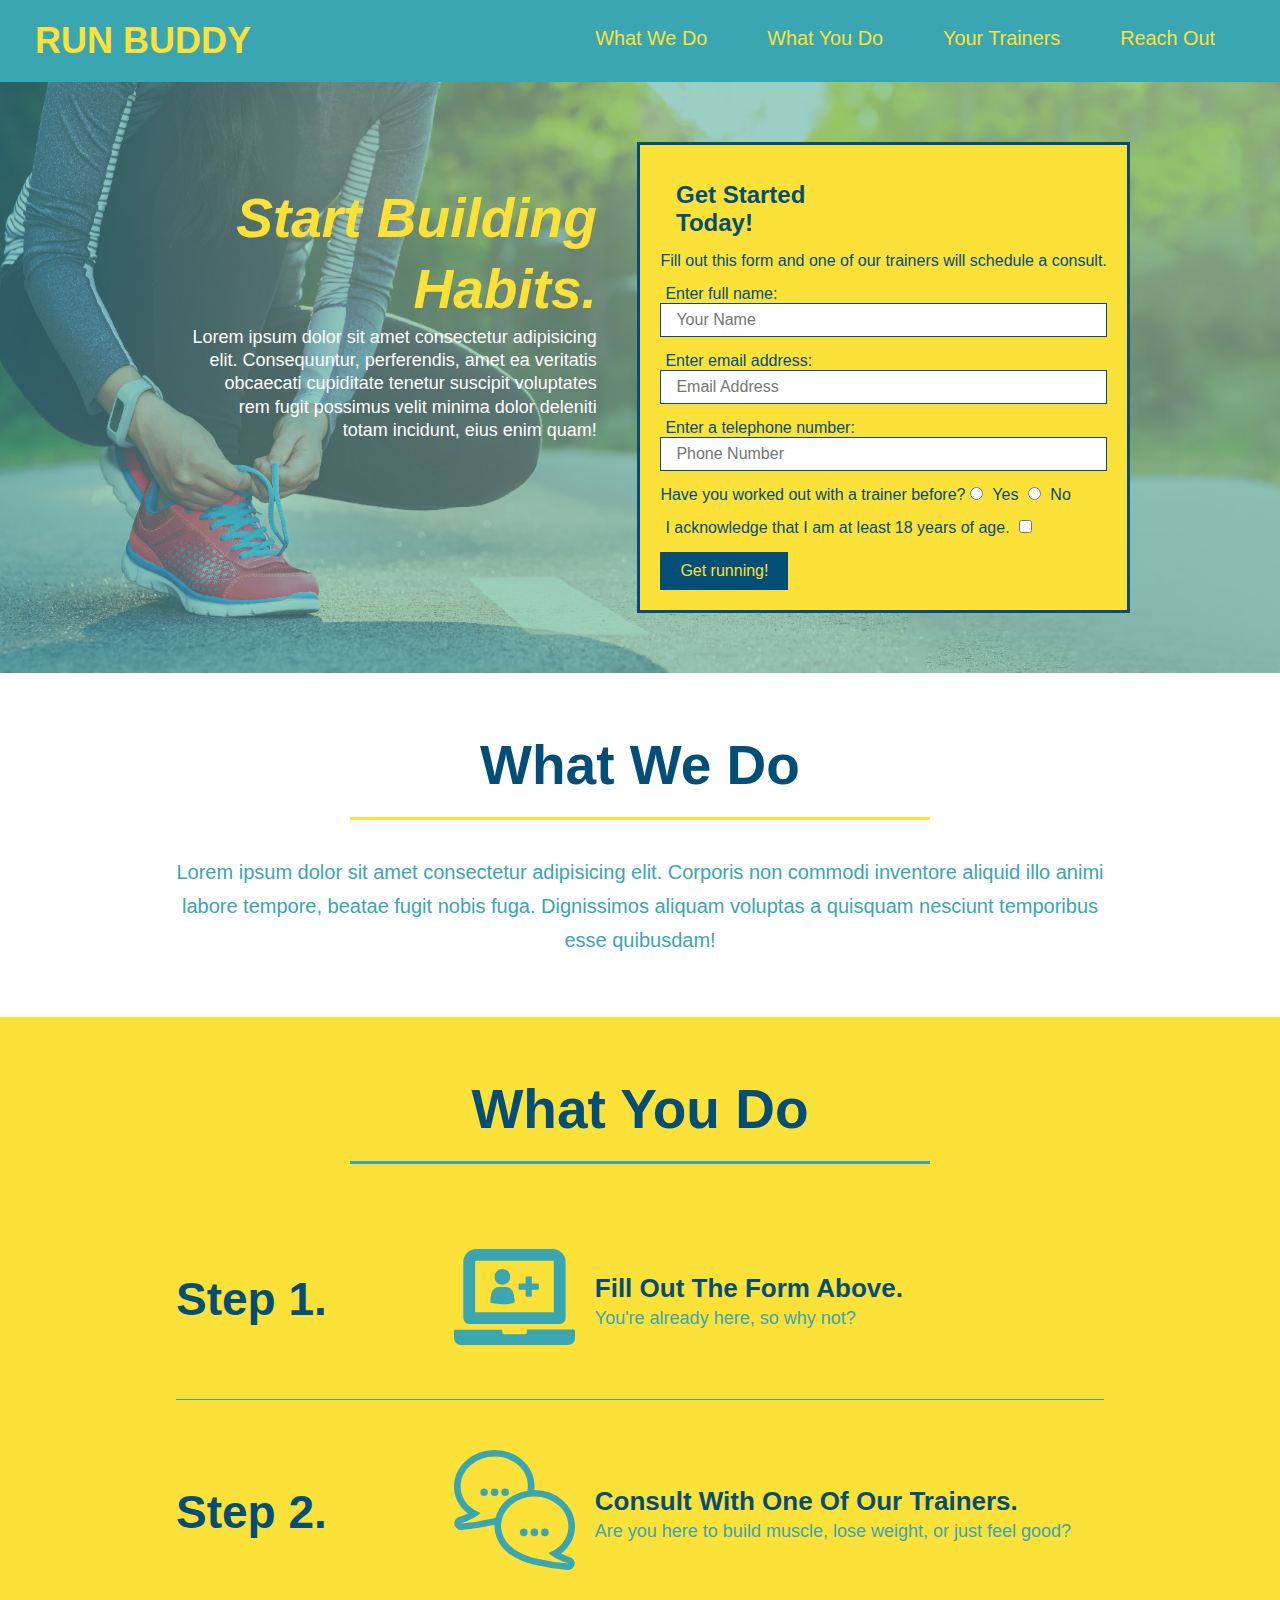
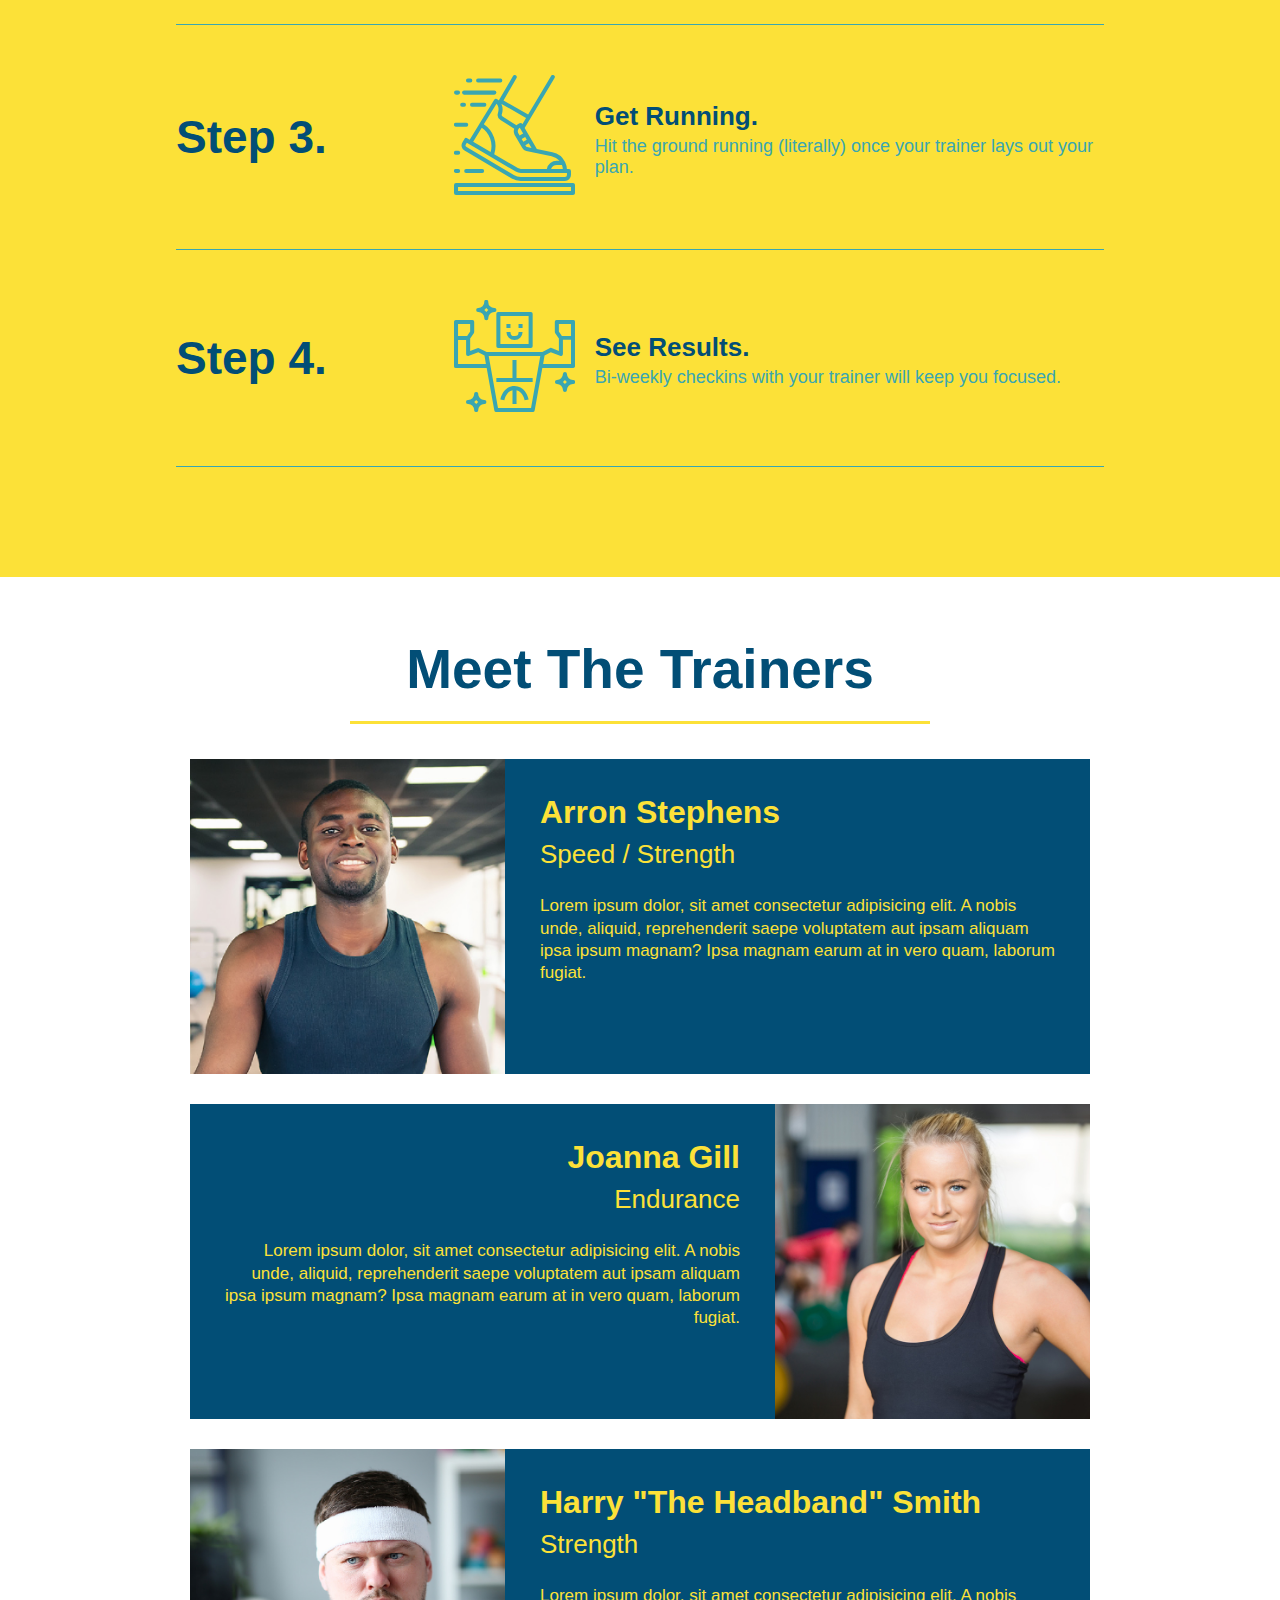
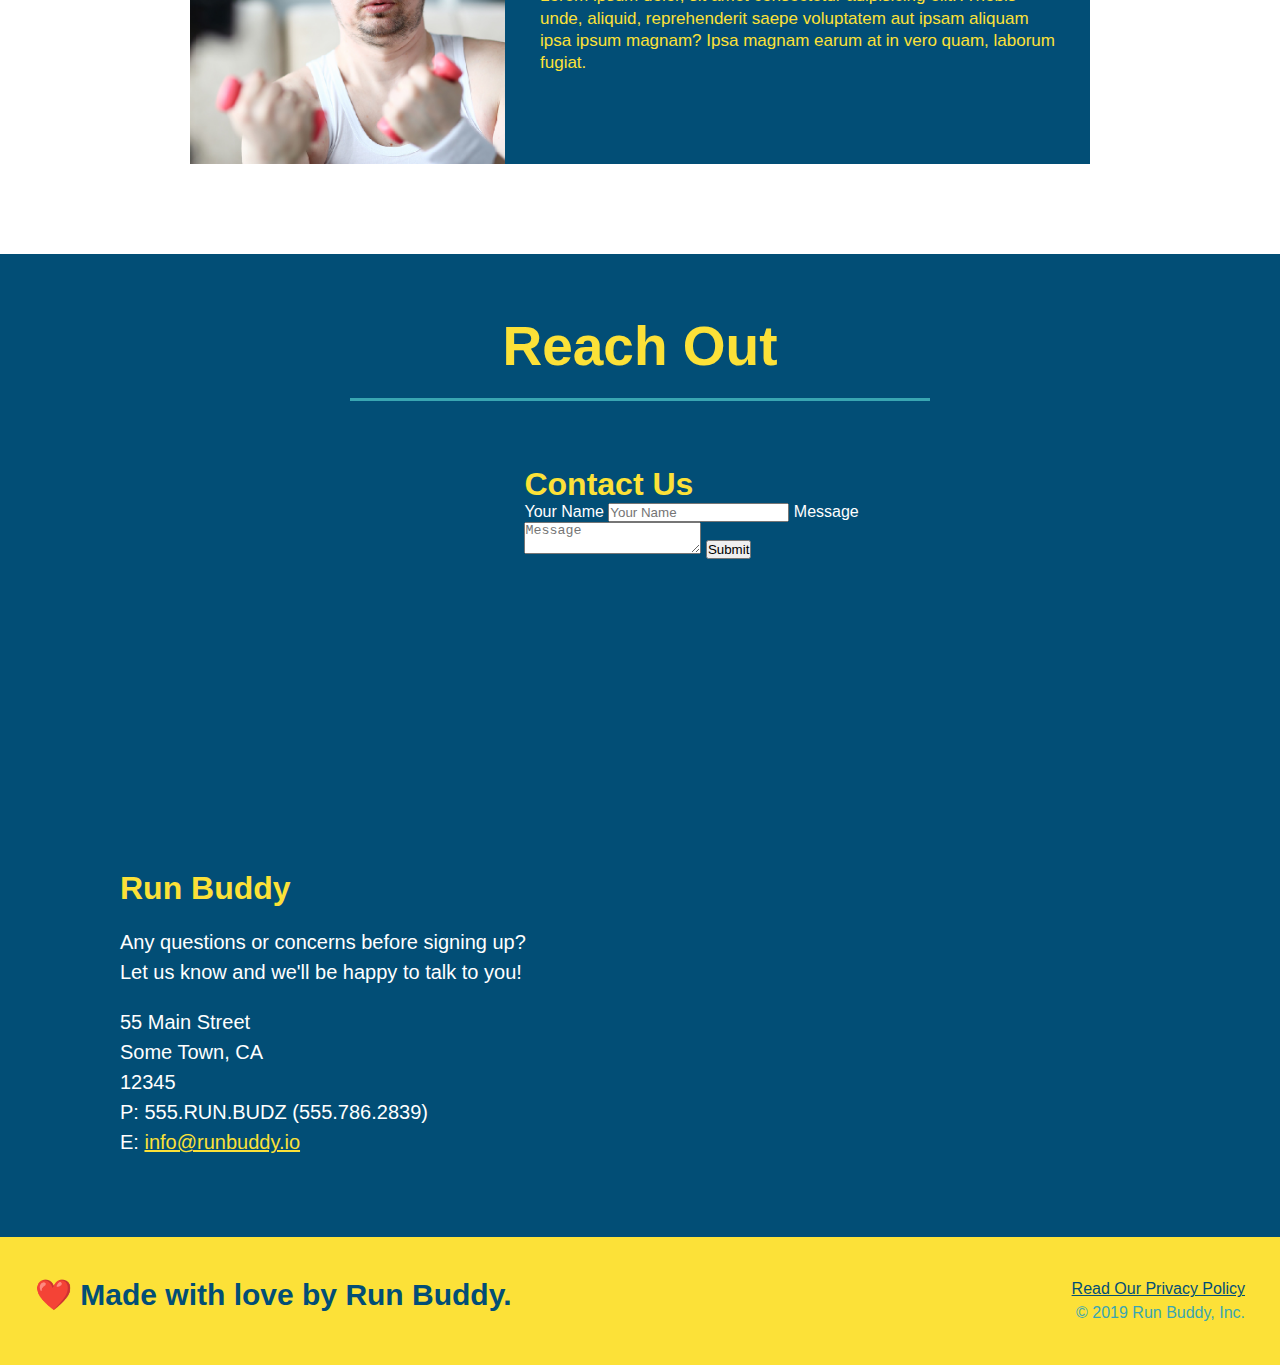
==== commit 8932d2de: "add flexbox to the steps" ====
--- a/index.html
+++ b/index.html
@@ -86,29 +86,56 @@
                 <h2 class="section-title secondary-border">What You Do</h2>
             </div>
 
-            <div>
-                <!--insert this img element -->
-                <img src="./assets/images/01-04-svgs/step-1.svg" alt="" />
-                <h3>Step 1: <span>Fill Out The Form Above.</span></h3>
-                <p>You're already here, so why not?</p>
-            </div>
-
-            <div>
-                <img src="./assets/images/01-04-svgs/step-2.svg" alt="" />
-                <h3>Step 2: <span>Consult With One Of Our Trainers.</span></h3>
-                <p>Are you here to build muscle, lose weight, or just feel good?</p>
-            </div>
-
-            <div>
-                <img src="./assets/images/01-04-svgs/step-3.svg" alt="" />
-                <h3>Step 3: <span>Get Running.</span></h3>
-                <p>Hit the ground running (literally) once your trainer lays out your plan.</p>
-            </div>
-
-            <div>
-                <img src="./assets/images/01-04-svgs/step-4.svg" alt="" />
-                <h3>Step 4: <span>See Results.</span></h3>
-                <p>Bi-weekly checkins with your trainer will keep you focused.</p>
+            <div class="step">
+                <h3>Step 1.</h3>
+                <div class="step-info">
+                    <div class="step-img">
+                        <img src="./assets/images/01-04-svgs/step-1.svg" alt="" />
+                    </div>
+                    <div class="step-text">
+                        <h4>Fill Out The Form Above.</h4>
+                        <p>You're already here, so why not?</p>
+                    </div>
+                </div>
+            </div>
+
+            <div class="step">
+                <h3>Step 2.</h3>
+                <div class="step-info">
+                    <div class="step-img">
+                        <img src="./assets/images/01-04-svgs/step-2.svg" alt="" />
+                    </div>
+                    <div class="step-text">
+                        <h4>Consult With One Of Our Trainers.</h4>
+                        <p>Are you here to build muscle, lose weight, or just feel good?</p>
+                    </div>
+                </div>
+            </div>
+
+            <div class="step">
+                <h3>Step 3.</h3>
+                <div class="step-info">
+                    <div class="step-img">
+                        <img src="./assets/images/01-04-svgs/step-3.svg" alt="" />
+                    </div>
+                    <div class="step-text">
+                        <h4>Get Running.</h4>
+                        <p>Hit the ground running (literally) once your trainer lays out your plan.</p>
+                    </div>
+                </div>
+            </div>
+
+            <div class="step">
+                <h3>Step 4.</h3>
+                <div class="step-info">
+                    <div class="step-img">
+                        <img src="./assets/images/01-04-svgs/step-4.svg" alt="" />
+                    </div>
+                    <div class="step-text">
+                        <h4>See Results.</h4>
+                        <p>Bi-weekly checkins with your trainer will keep you focused.</p>
+                    </div>
+                </div>
             </div>
         </section>
 
--- a/assets/css/style.css
+++ b/assets/css/style.css
@@ -143,27 +143,45 @@
 .steps {
     background: #fce138;
 }
-
-.steps div {
-    margin-bottom: 80px;
-}
-.steps img {
-    width: 15%;
-    margin: 10px 0;
-}
-.steps h3 {
+.step {
+    margin: 50px auto;
+    padding-bottom: 50px;
+    width: 80%;
+    border-bottom: 1px solid #39a6b2;
+    display: flex;
+    flex-wrap: wrap;
+    align-items: center;
+    justify-content: space-between;
+}
+
+.step h3 {
     color: #024e76;
     font-size: 46px;
-    margin-top: 10px;
-}
-.steps p {
+    flex: 1 30%;
+}
+.step-text p {
     color: #39a6b2;
-    font-size: 23px;
-}
-.steps span {
-    font-size: 38px;
-}
-
+    font-size: 18px;
+}
+.step-text h4{
+    font-size: 26px;
+    line-height: 1.5;
+    color: #024e76;
+}
+.step-info {
+    flex: 2 70%;
+    display: flex;
+    flex-wrap: wrap;
+    align-items: center;
+}
+.step-img {
+    flex: 1 12%;
+    margin-right: 20px;
+    max-width: 100%;
+}
+.step-text {
+    flex: 12;
+}
 .section-title {
     font-size: 55px;
     color: #024e76;
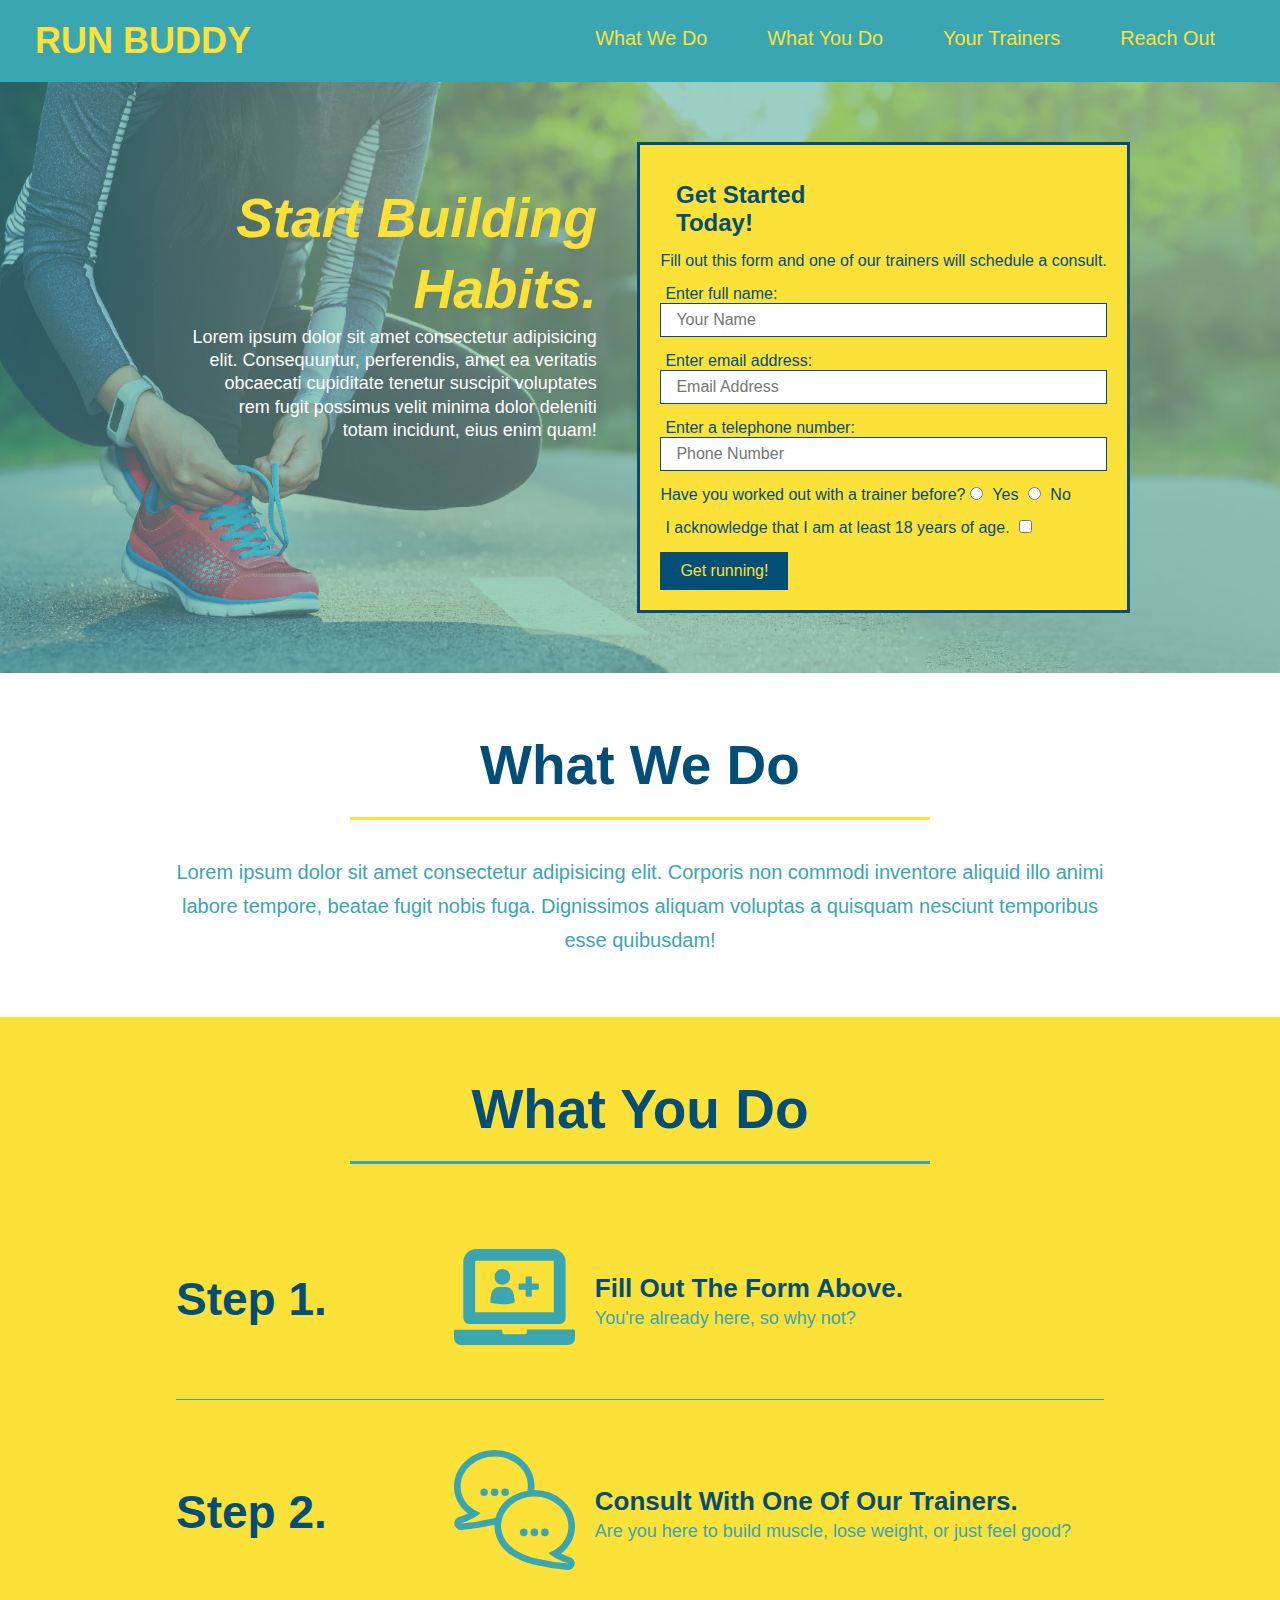
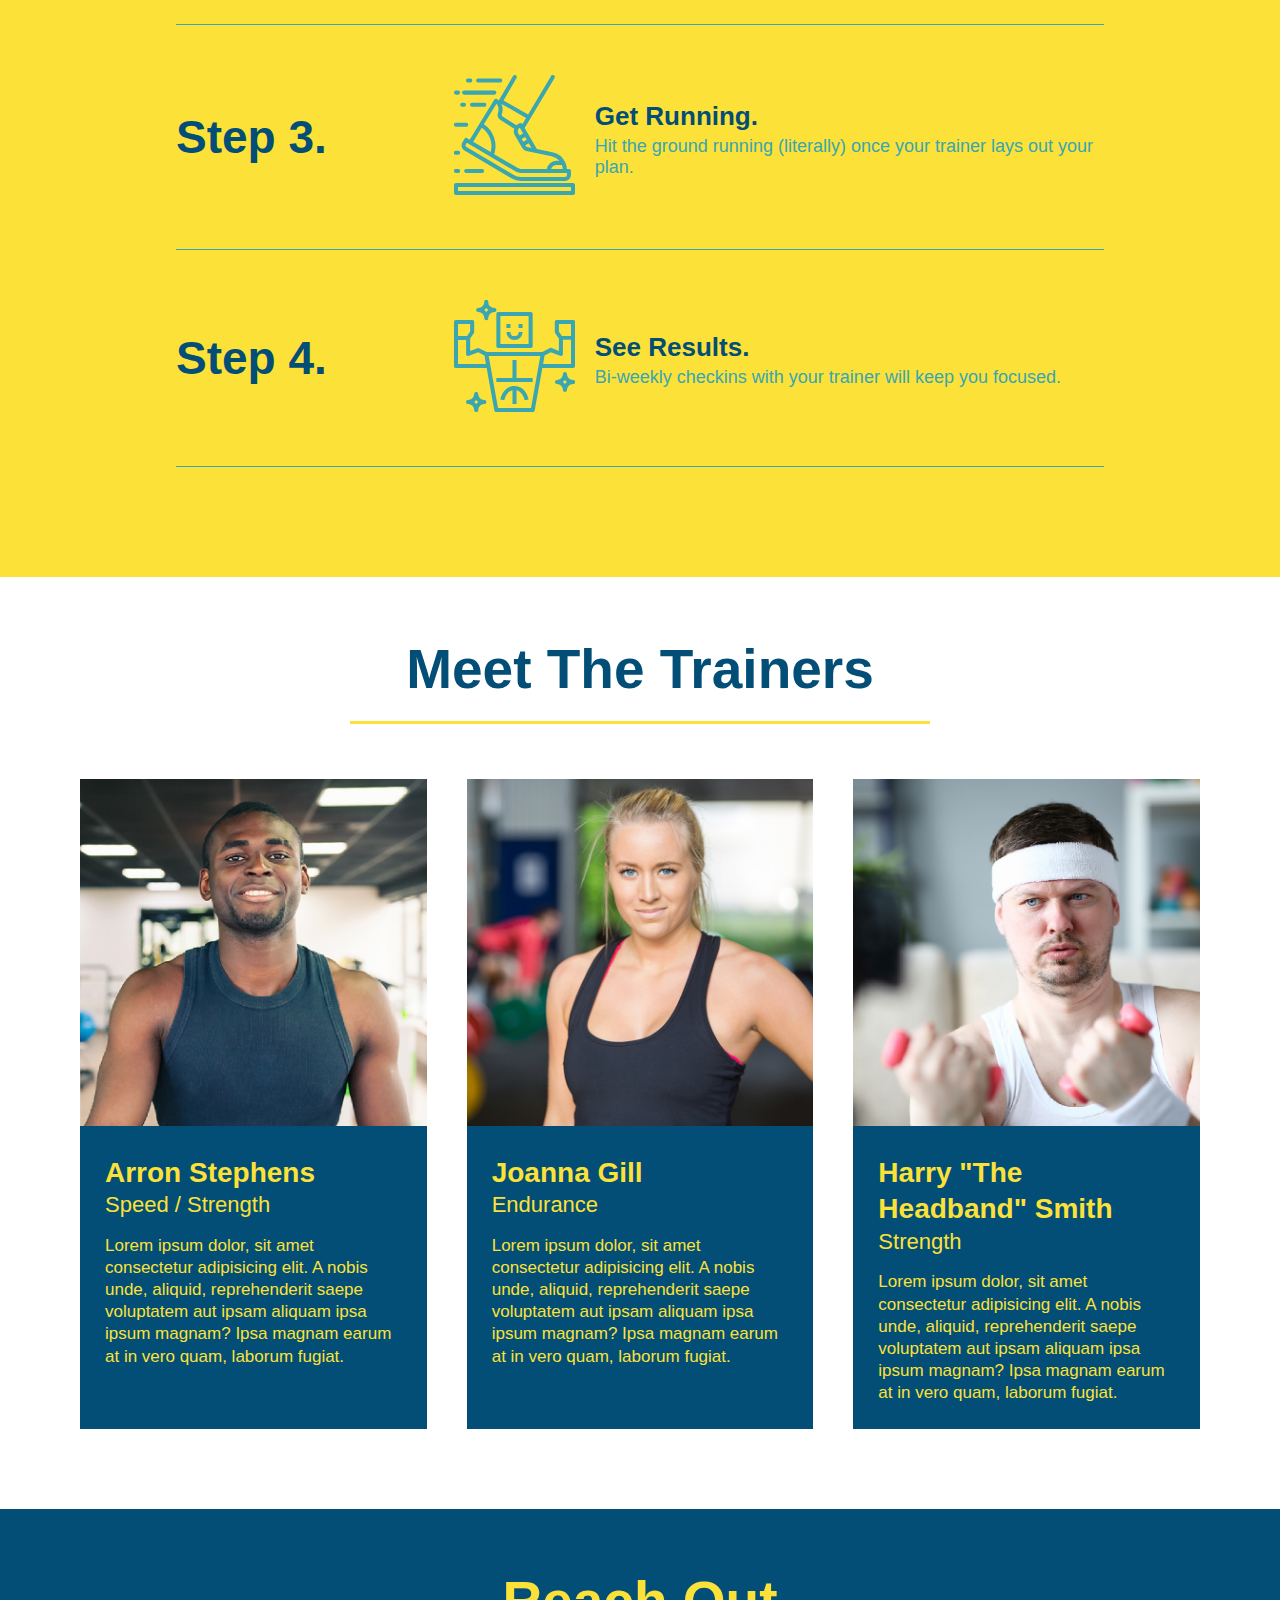
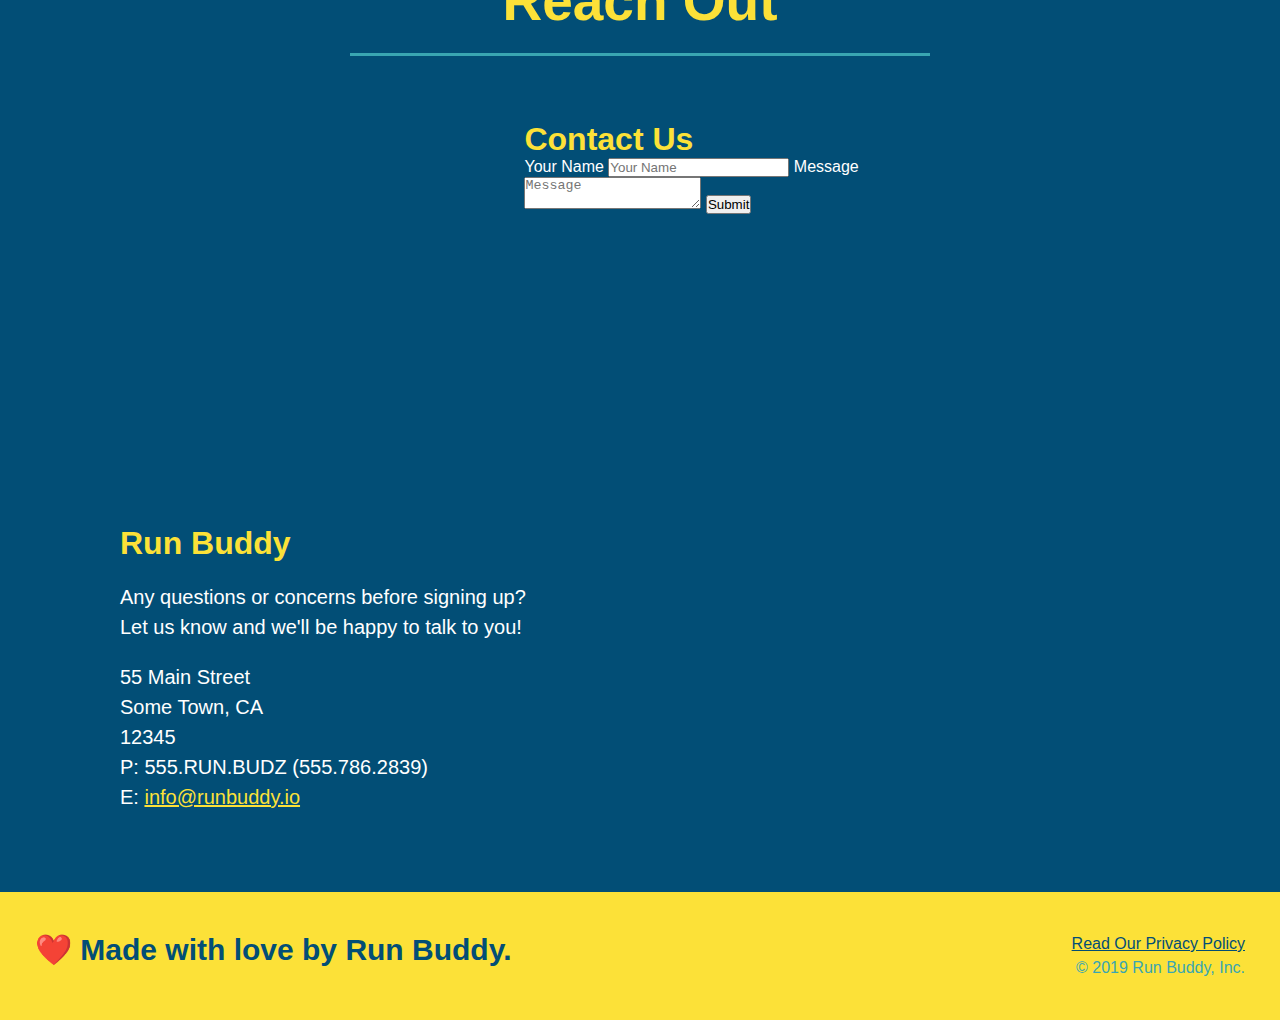
==== commit 34172a41: "add flexbox to the trainers" ====
--- a/index.html
+++ b/index.html
@@ -140,40 +140,42 @@
         </section>
 
         <!-- "meet the trainers" section -->
-        <section id="your-trainers" class="trainers">
+        <section id="your-trainers">
             <div class="flex-row">
                 <h2 class="section-title primary-border">Meet The Trainers</h2>
             </div>
-            <article class="trainer">
-                <img src="./assets/images/01-05-trainers/trainer-1.jpg" alt="Arron Stephens in his workout clothes, ready to pump iron" />
-                <div class="trainer-bio text-left">
-                    <h3>Arron Stephens</h3>
-                    <h4>Speed / Strength</h4>
-                    <p>
-                        Lorem ipsum dolor, sit amet consectetur adipisicing elit. A nobis unde, aliquid, reprehenderit saepe voluptatem aut ipsam aliquam ipsa ipsum magnam? Ipsa magnam earum at in vero quam, laborum fugiat.
-                    </p>
-                </div>
-            </article>
-            <article class="trainer">
-                <div class="trainer-bio text-right">
-                    <h3>Joanna Gill</h3>
-                    <h4>Endurance</h4>
-                    <p>
-                        Lorem ipsum dolor, sit amet consectetur adipisicing elit. A nobis unde, aliquid, reprehenderit saepe voluptatem aut ipsam aliquam ipsa ipsum magnam? Ipsa magnam earum at in vero quam, laborum fugiat.
-                    </p>
-                </div>
-                <img src="./assets/images/01-05-trainers/trainer-2.jpg" alt="Joanna Gill cooling off after a workout." />
-            </article>
-            <article class="trainer">
-                <img src="./assets/images/01-05-trainers/trainer-3.jpg" alt="Harry Smith wearing a headband and lifting comically small pink weights" />
-                <div class="trainer-bio text-left">
-                    <h3>Harry "The Headband" Smith</h3>
-                    <h4>Strength</h4>
-                    <p>
-                        Lorem ipsum dolor, sit amet consectetur adipisicing elit. A nobis unde, aliquid, reprehenderit saepe voluptatem aut ipsam aliquam ipsa ipsum magnam? Ipsa magnam earum at in vero quam, laborum fugiat.
-                    </p>
-                </div>
-            </article>
+            <div class="trainers">
+                <article class="trainer">
+                    <img src="./assets/images/01-05-trainers/trainer-1.jpg" alt="Arron Stephens in his workout clothes, ready to pump iron" />
+                    <div class="trainer-bio">
+                        <h3 class="trainer-name">Arron Stephens</h3>
+                        <h4 class="trainer-role">Speed / Strength</h4>
+                        <p>
+                            Lorem ipsum dolor, sit amet consectetur adipisicing elit. A nobis unde, aliquid, reprehenderit saepe voluptatem aut ipsam aliquam ipsa ipsum magnam? Ipsa magnam earum at in vero quam, laborum fugiat.
+                        </p>
+                    </div>
+                </article>
+                <article class="trainer">
+                    <img src="./assets/images/01-05-trainers/trainer-2.jpg" alt="Joanna Gill cooling off after a workout." />
+                    <div class="trainer-bio">
+                        <h3 class="trainer-name">Joanna Gill</h3>
+                        <h4 class="trainer-role">Endurance</h4>
+                        <p>
+                            Lorem ipsum dolor, sit amet consectetur adipisicing elit. A nobis unde, aliquid, reprehenderit saepe voluptatem aut ipsam aliquam ipsa ipsum magnam? Ipsa magnam earum at in vero quam, laborum fugiat.
+                        </p>
+                    </div>
+                </article>
+                <article class="trainer">
+                    <img src="./assets/images/01-05-trainers/trainer-3.jpg" alt="Harry Smith wearing a headband and lifting comically small pink weights" />
+                    <div class="trainer-bio">
+                        <h3 class="trainer-name">Harry "The Headband" Smith</h3>
+                        <h4 class="trainer-role">Strength</h4>
+                        <p>
+                            Lorem ipsum dolor, sit amet consectetur adipisicing elit. A nobis unde, aliquid, reprehenderit saepe voluptatem aut ipsam aliquam ipsa ipsum magnam? Ipsa magnam earum at in vero quam, laborum fugiat.
+                        </p>
+                    </div>
+                </article>
+            </div>
         </section>
 
         <!-- "reach out" section -->
--- a/assets/css/style.css
+++ b/assets/css/style.css
@@ -199,35 +199,37 @@
 }
 
 /*trainer section styles begin*/
+.trainers {
+    width: 100%;
+    margin: 0 auto;
+    display: flex;
+    flex-wrap: wrap;
+    justify-content: space-around;
+}
 .trainer {
-    width: 900px;
-    margin: 0 auto 30px auto;
+    margin: 20px;
     background: #024e76;
     color: #fce138;
-    overflow: auto;
+    flex: 1;
 }
 .trainer img {
-    width: 35%;
-    float: left;
+    width: 100%;
 }
 .trainer-bio {
-    padding: 35px;
-    float: left;
-    width: 65%;
+    padding: 25px;
+    line-height: 1.3;
 }
 
 .trainer-bio h3 {
-    font-size: 32px;
-    margin-bottom: 8px;
+    font-size: 28px;
 }
 .trainer-bio h4 {
     font-weight: lighter;
-    font-size: 26px;
-    margin-bottom: 25px;
+    font-size: 22px;
+    margin-bottom: 15px;
 }
 .trainer-bio p {
     font-size: 17px;
-    line-height: 1.3;
 }
 .text-left {
     text-align: left;
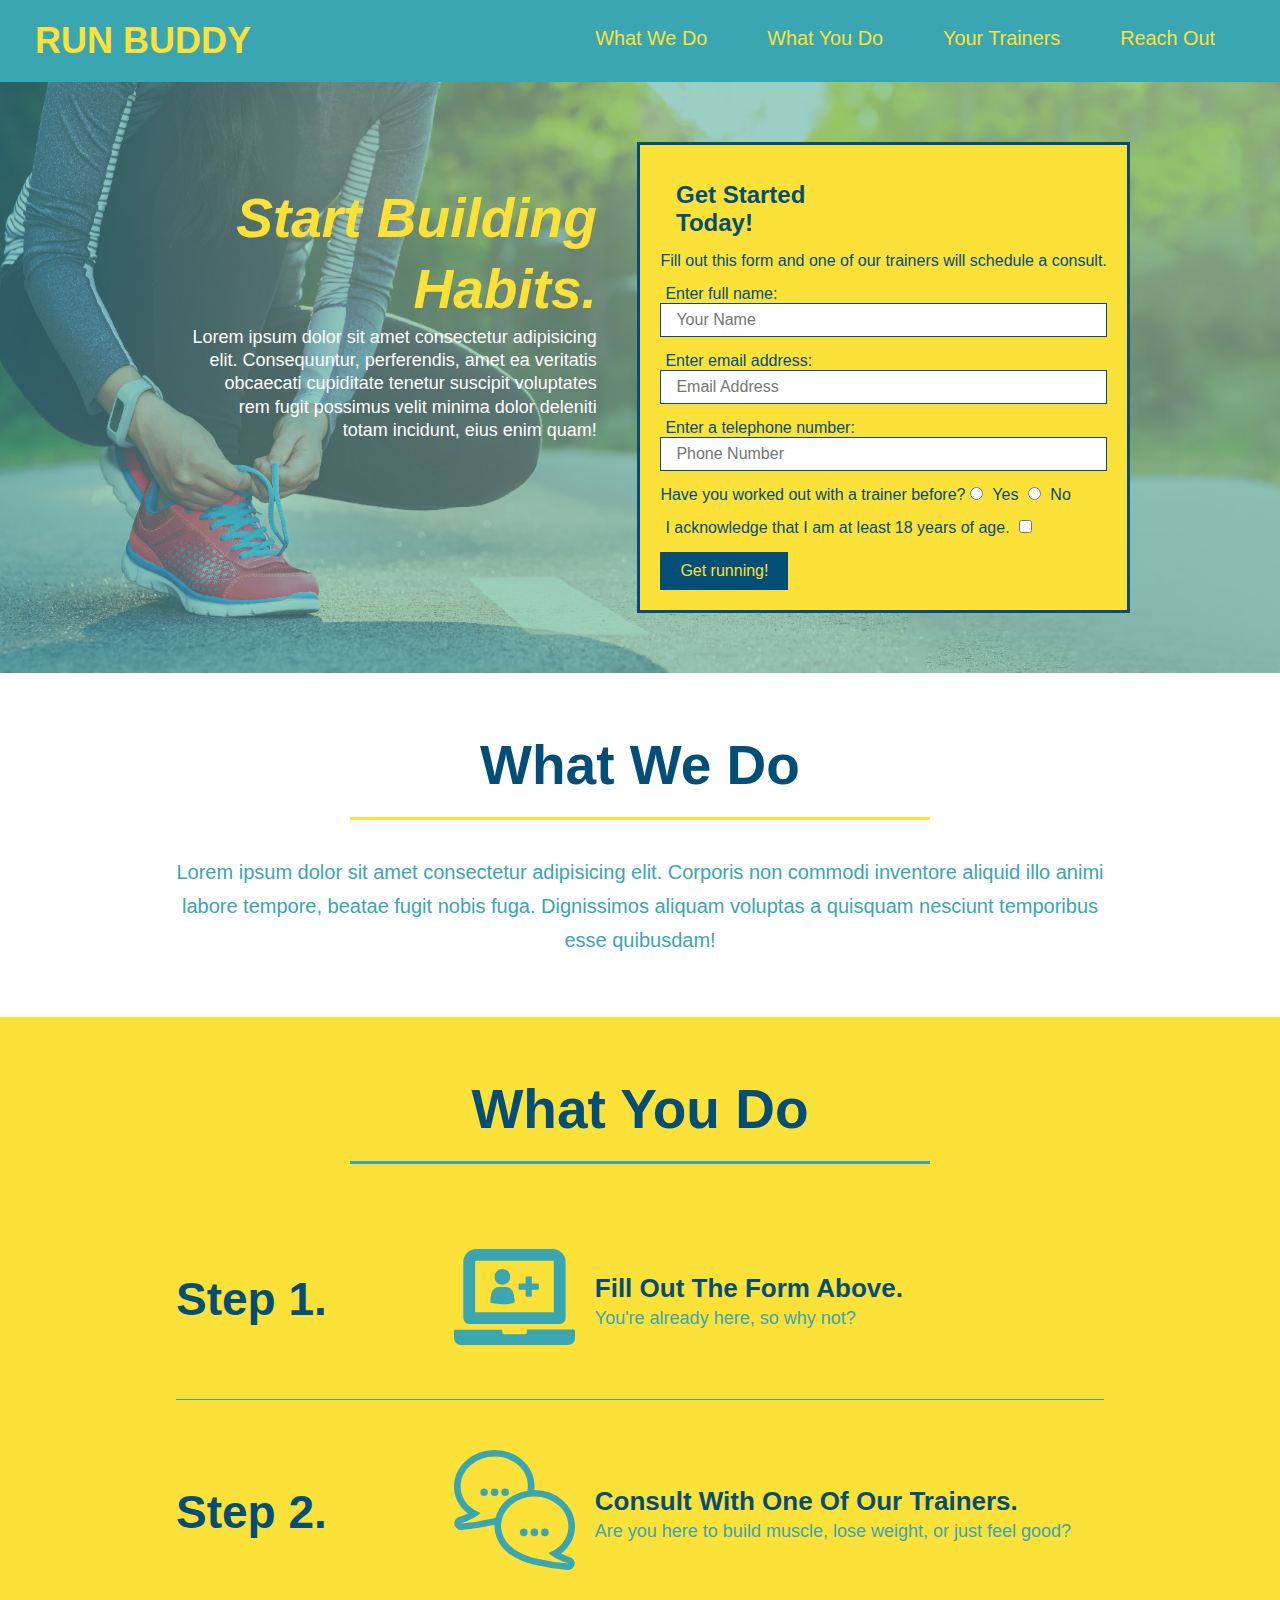
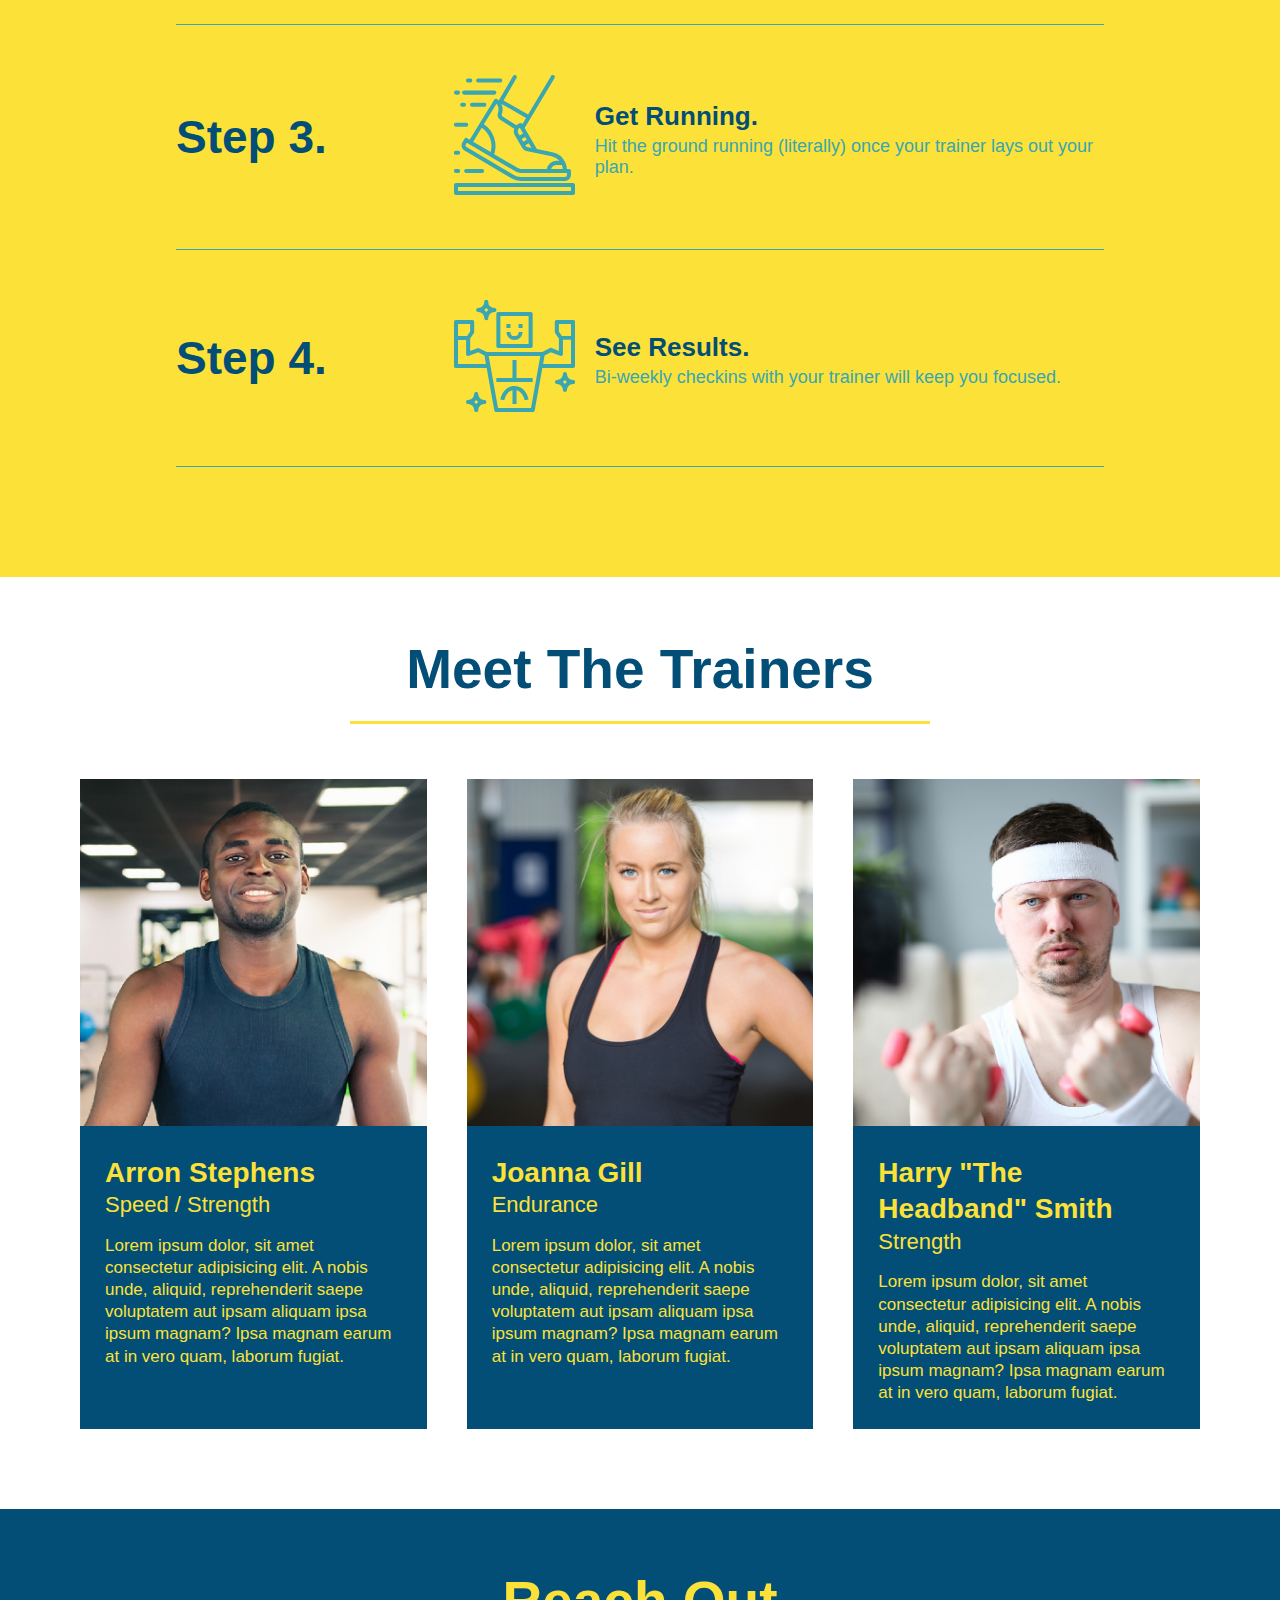
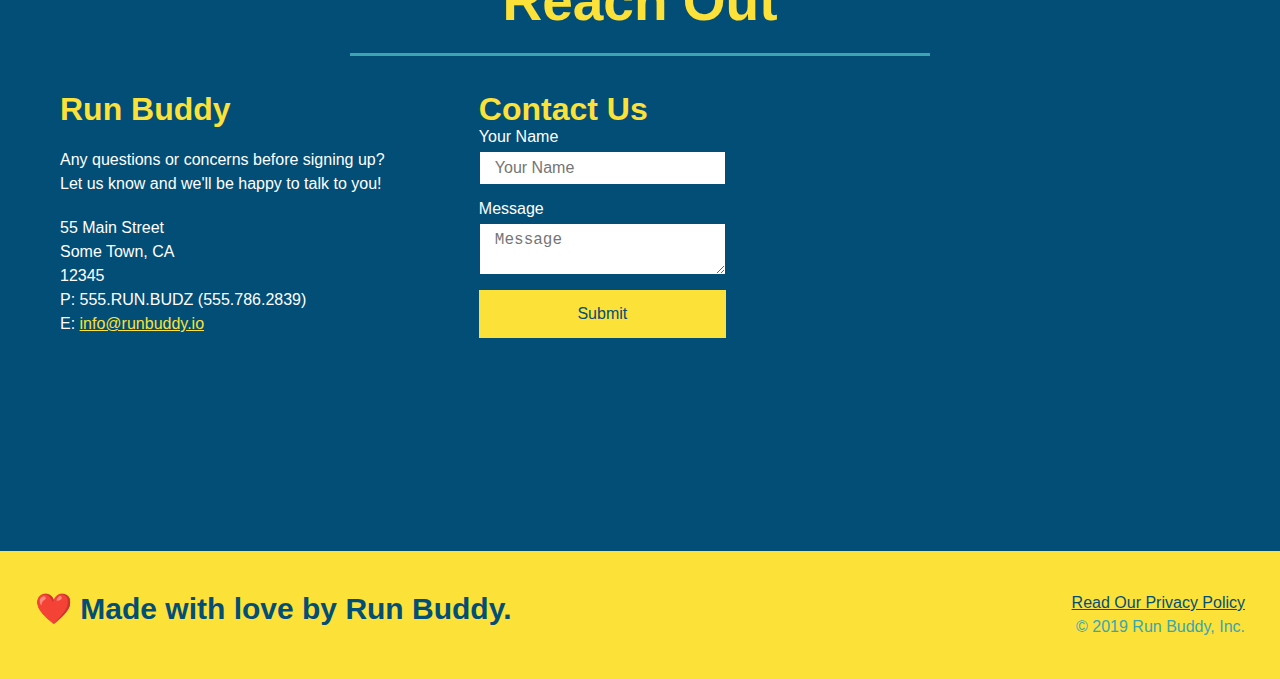
==== commit 9e7207dc: "finish flexbox styles for reach out" ====
--- a/index.html
+++ b/index.html
@@ -185,13 +185,22 @@
                     Reach Out</h2>
             </div>
             <div class="contact-info">
-                <iframe 
-                src="https://www.google.com/maps/embed?pb=!1m18!1m12!1m3!1d2847.9394902569666!2d-93.16110358448131!3d44.45491197910204!2m3!1f0!2f0!3f0!3m2!1i1024!2i768!4f13.1!3m3!1m2!1s0x87f65338619c866d%3A0x2dfea274be9c568f!2s118%205th%20St%20E%2C%20Northfield%2C%20MN%2055057!5e0!3m2!1sen!2sus!4v1646172408513!5m2!1sen!2sus" 
-                width="400" 
-                height="400" 
-                style="border:0;" 
-                allowfullscreen="">
-                </iframe>
+                <div>
+                    <h3>Run Buddy</h3>
+                    <p>
+                        Any questions or concerns before signing up? 
+                        <br /> 
+                        Let us know and we'll be happy to talk to you!
+                    </p>
+
+                    <address>
+                        55 Main Street <br/>
+                        Some Town, CA <br/>
+                        12345 <br/>
+                        P: 555.RUN.BUDZ (555.786.2839) <br/>
+                        E: <a href="mailto:info@runbuddy.io">info@runbuddy.io</a>
+                    </address>
+                </div>
 
                 <div class="contact-form">
                     <h3>Contact Us</h3>
@@ -204,22 +213,13 @@
                     </form>
                 </div>
 
-                <div class="contact-info">
-                    <h3>Run Buddy</h3>
-                    <p>
-                        Any questions or concerns before signing up? 
-                        <br /> 
-                        Let us know and we'll be happy to talk to you!
-                    </p>
-
-                    <address>
-                        55 Main Street <br/>
-                        Some Town, CA <br/>
-                        12345 <br/>
-                        P: 555.RUN.BUDZ (555.786.2839) <br/>
-                        E: <a href="mailto:info@runbuddy.io">info@runbuddy.io</a>
-                    </address>
-                </div>
+                <iframe 
+                    src="https://www.google.com/maps/embed?pb=!1m18!1m12!1m3!1d2847.9394902569666!2d-93.16110358448131!3d44.45491197910204!2m3!1f0!2f0!3f0!3m2!1i1024!2i768!4f13.1!3m3!1m2!1s0x87f65338619c866d%3A0x2dfea274be9c568f!2s118%205th%20St%20E%2C%20Northfield%2C%20MN%2055057!5e0!3m2!1sen!2sus!4v1646172408513!5m2!1sen!2sus" 
+                    width="400" 
+                    height="400" 
+                    style="border:0;" 
+                    allowfullscreen="">
+                </iframe>
             </div>
         </section>
 
--- a/assets/css/style.css
+++ b/assets/css/style.css
@@ -246,16 +246,19 @@
 .contact h2 {
     color: #fce138;
 }
+.contact-info {
+    display: flex;
+    justify-content: space-between;
+    flex-wrap: wrap;
+}
+.contact-into > * {
+    flex: 1;
+    margin: 15px;
+}
 .contact-info iframe {
-    width: 400px;
     height: 400px;
 }
 .contact-info div {
-    width: 410px;
-    display: inline-block;
-    vertical-align: top;
-    text-align: left;
-    margin: 30px 0 0 60px;
     color: white;
 }
 .contact-info h3 {
@@ -265,12 +268,31 @@
 .contact-info p, .contact-info address {
     margin: 20px 0;
     line-height: 1.5;
-    font-size: 20px;
+    font-size: 16px;
     font-style: normal;
 }
 .contact-info a {
     color: #fce138;
 }
+.contact-form input, .contact-form textarea {
+    border: 1px solid #024e76;
+    display: block;
+    padding: 7px 15px;
+    font-size: 16px;
+    color: #024e76;
+    width: 100%;
+    margin-bottom: 15px;
+    margin-top: 5px;
+}
+.contact-form button {
+    width: 100%;
+    border: none;
+    background: #fce138;
+    color: #024e76;
+    text-align: center;
+    padding: 15px 0;
+    font-size: 16px;
+}
 
 .flex-row {
     display: flex;
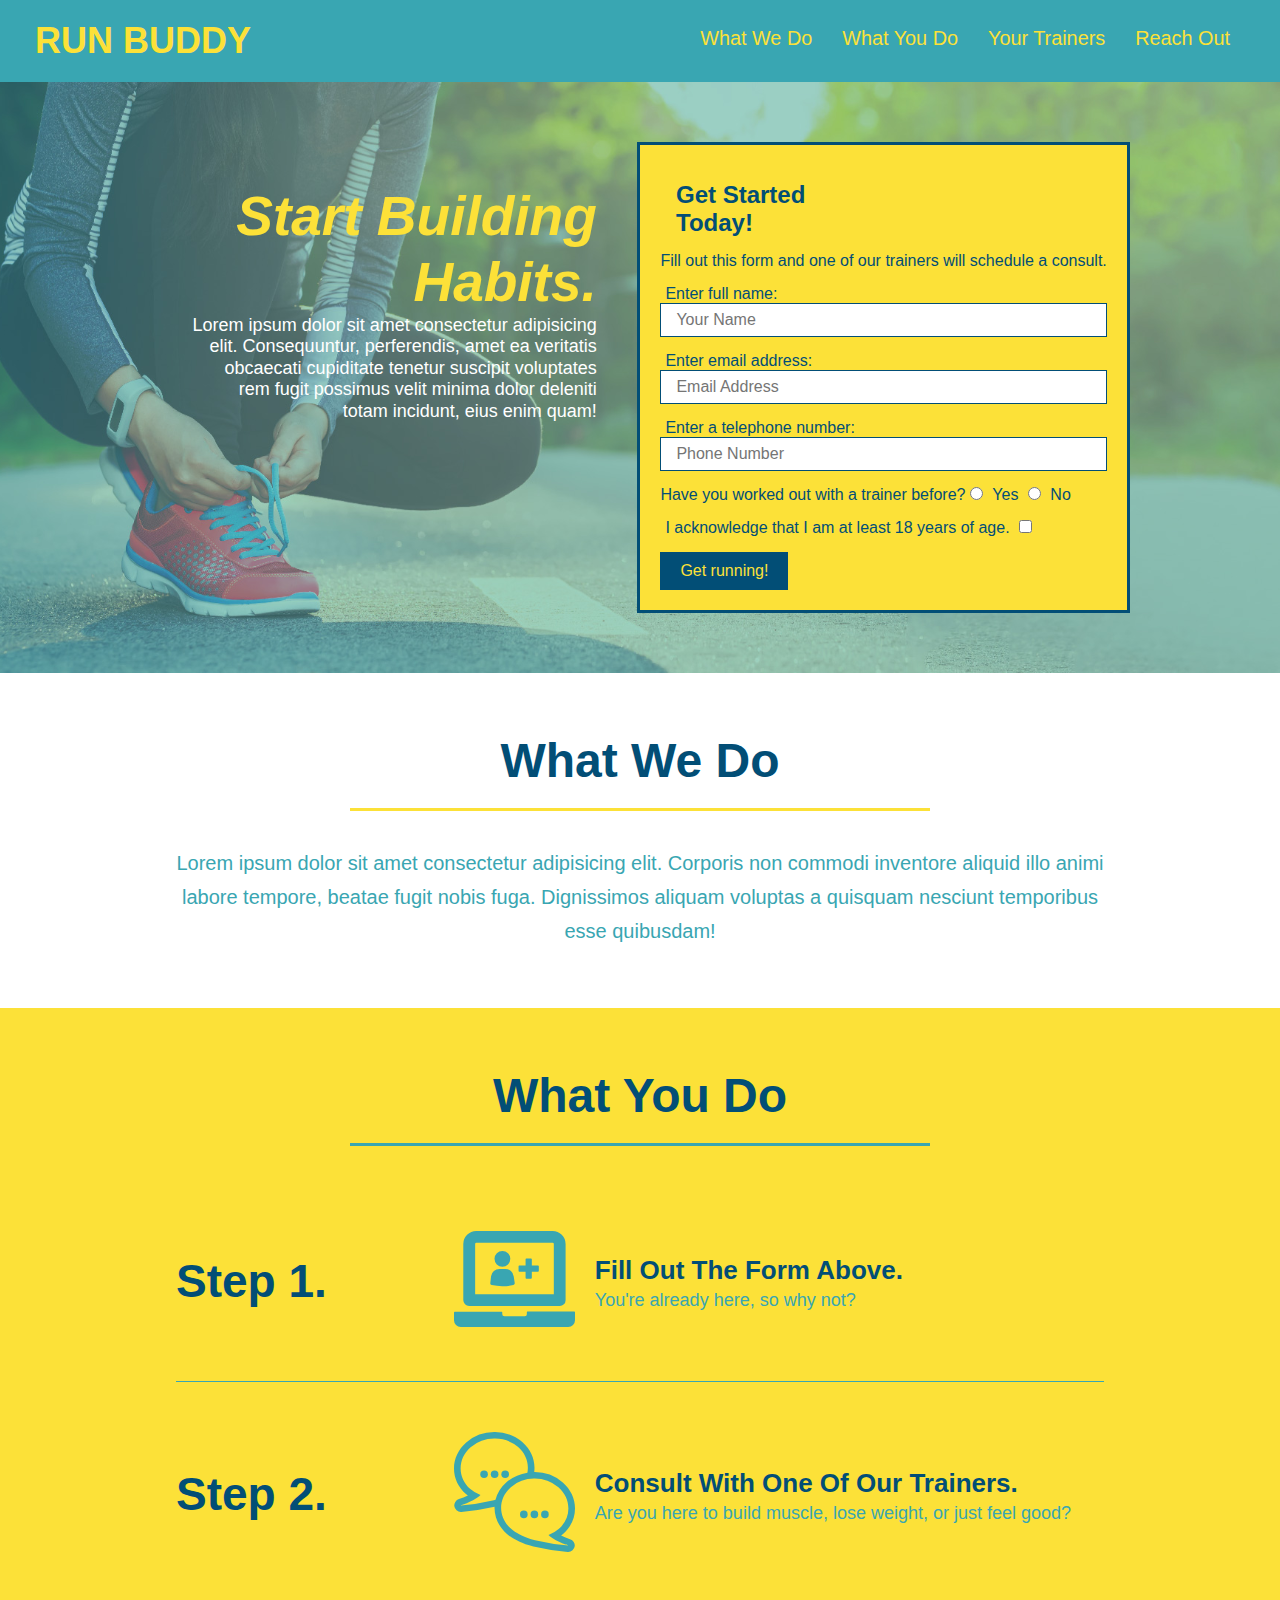
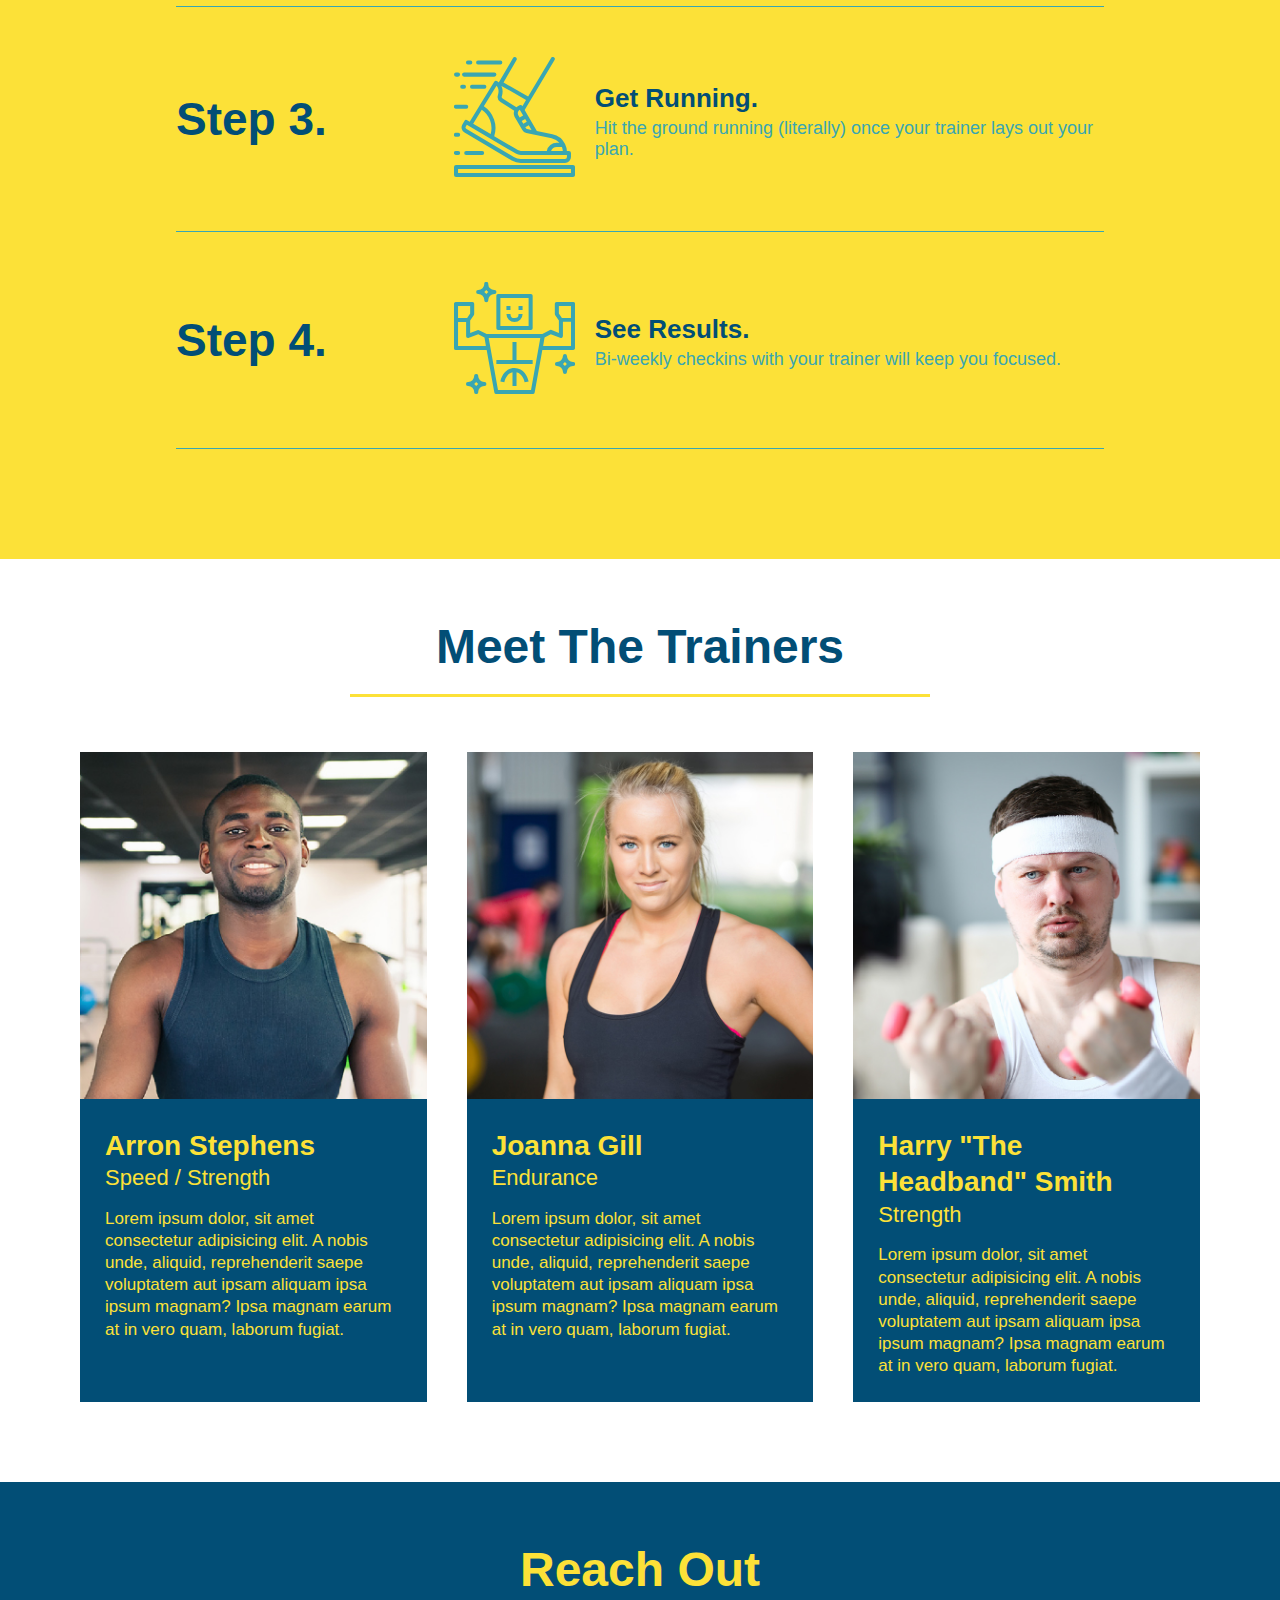
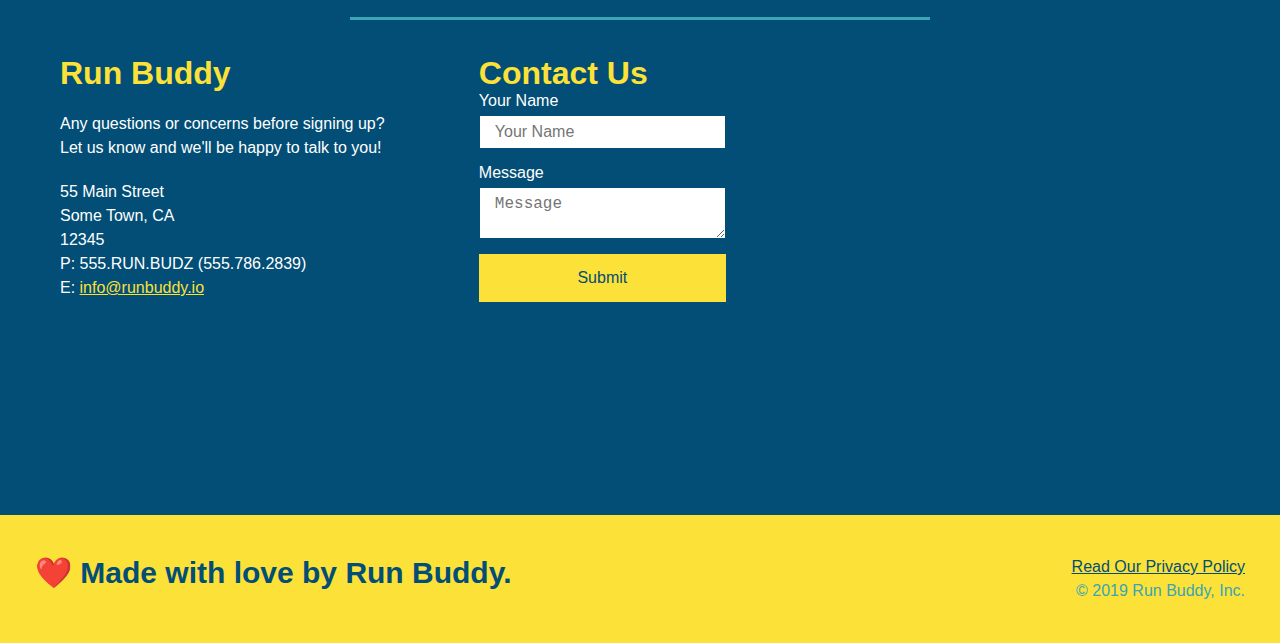
==== commit db7ff96a: "add media queries structure" ====
--- a/index.html
+++ b/index.html
@@ -2,6 +2,7 @@
 <html lang="eng">
     <head>
         <meta charset="UTF-8" />
+        <meta name="viewport" content="width=device-width, initial-scale=1.0" />
         <title>Run Buddy</title>
         <link rel="stylesheet" href="./assets/css/style.css" />
     </head>
--- a/assets/css/style.css
+++ b/assets/css/style.css
@@ -37,7 +37,7 @@
     list-style: none;
 }
 header nav ul li a {
-    margin: 0 30px;
+    padding: 10px 15px;
     font-weight: lighter;
     font-size: 1.55vw;
 }
@@ -72,6 +72,7 @@
     display: flex;
     justify-content: center;
     flex-wrap: wrap;
+    align-items: flex-start;
 }
 /* Form Style start */
 .hero-form {
@@ -93,7 +94,7 @@
     margin: 3.5%;  
     color: #fff;
     font-size: 18px;
-    line-height: 1.3;
+    line-height: 1.2;
 }
 .hero-cta h2 {
     font-style: italic;
@@ -183,7 +184,7 @@
     flex: 12;
 }
 .section-title {
-    font-size: 55px;
+    font-size: 48px;
     color: #024e76;
     border-bottom: 3px solid;
     padding-bottom: 20px;
@@ -296,4 +297,19 @@
 
 .flex-row {
     display: flex;
-}+}
+
+/* ---------- MEDIA QUERY FOR SMALLER DESKTOP SCREENS AND SMALLER ---------- */
+@media screen and (max-width: 980px) {
+   
+}
+
+/* ---------- MEDIA QUERY FOR TABLETS AND SMALLER ---------- */
+@media screen and (max-width: 768px) {
+   
+}
+
+/* ---------- MEDIA QUERY FOR MOBILE PHONES AND SMALLER ---------- */
+@media screen and (max-width: 575px) {
+    
+}
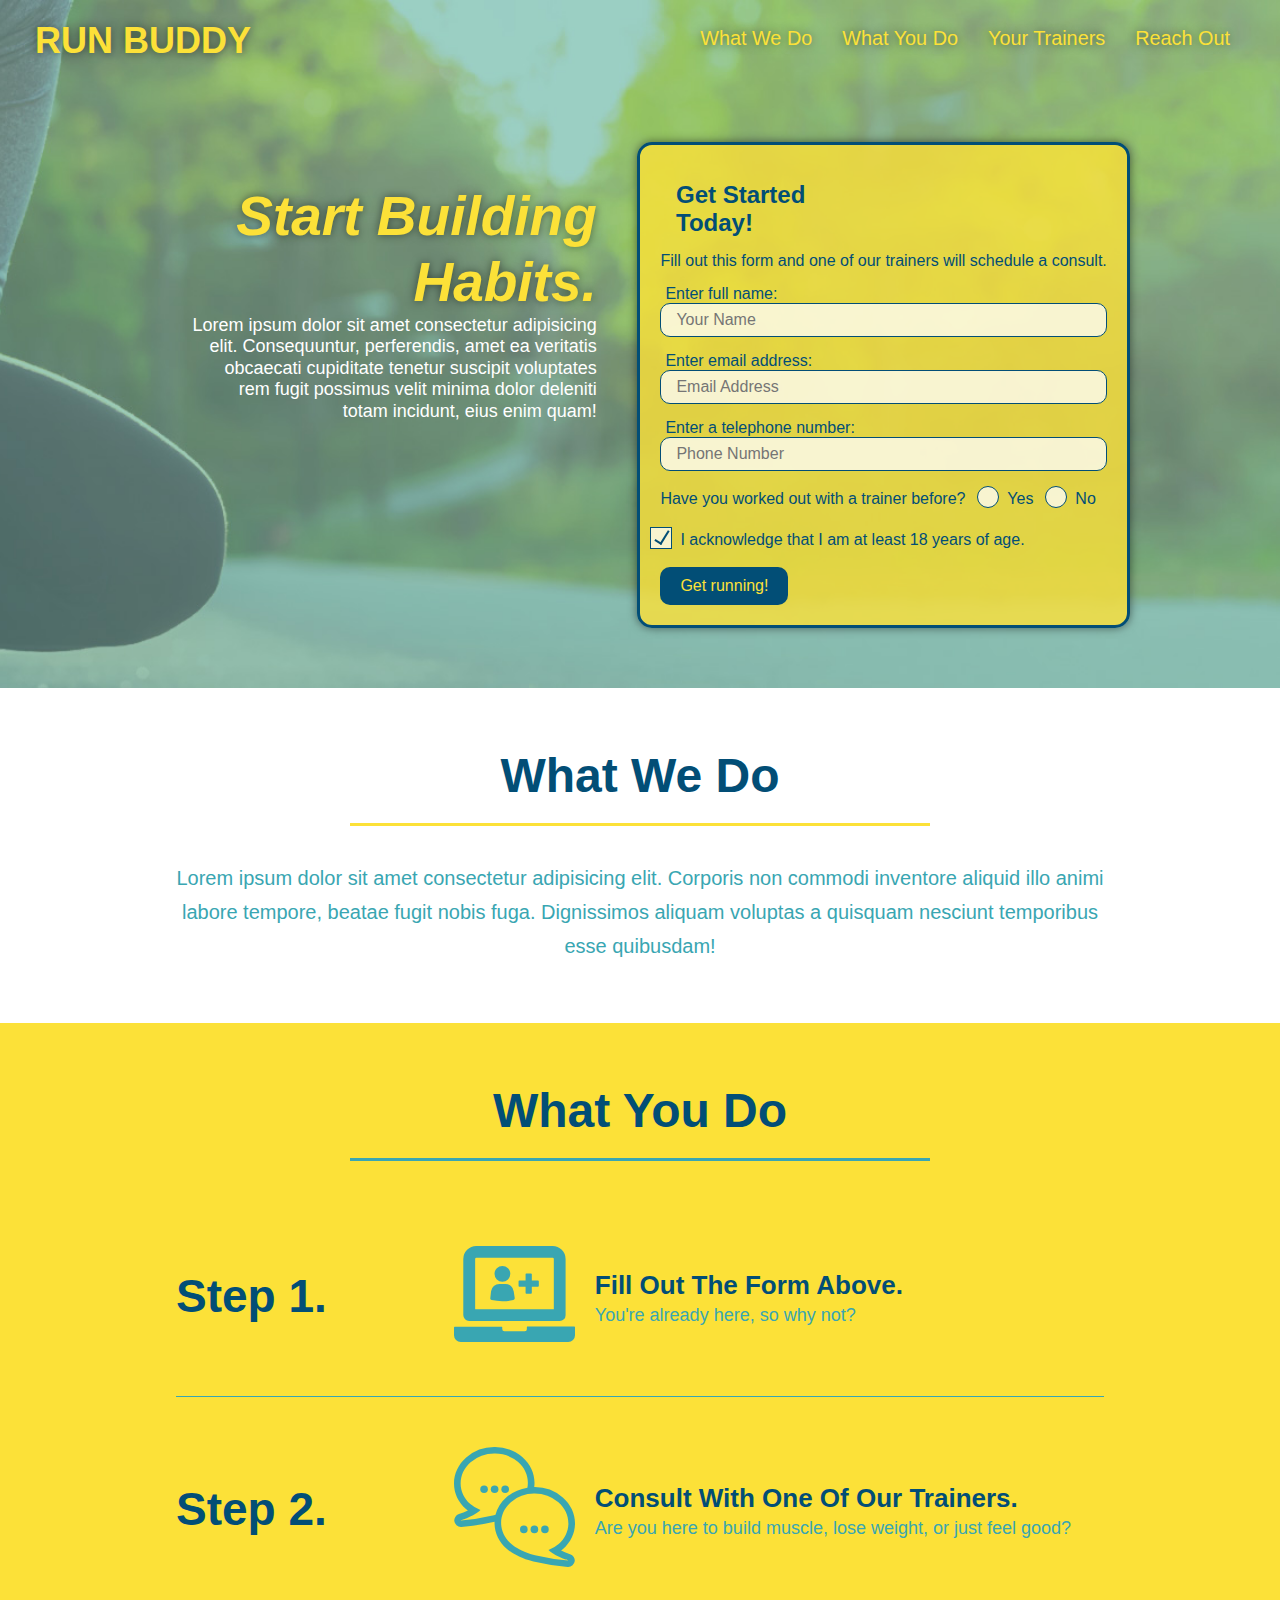
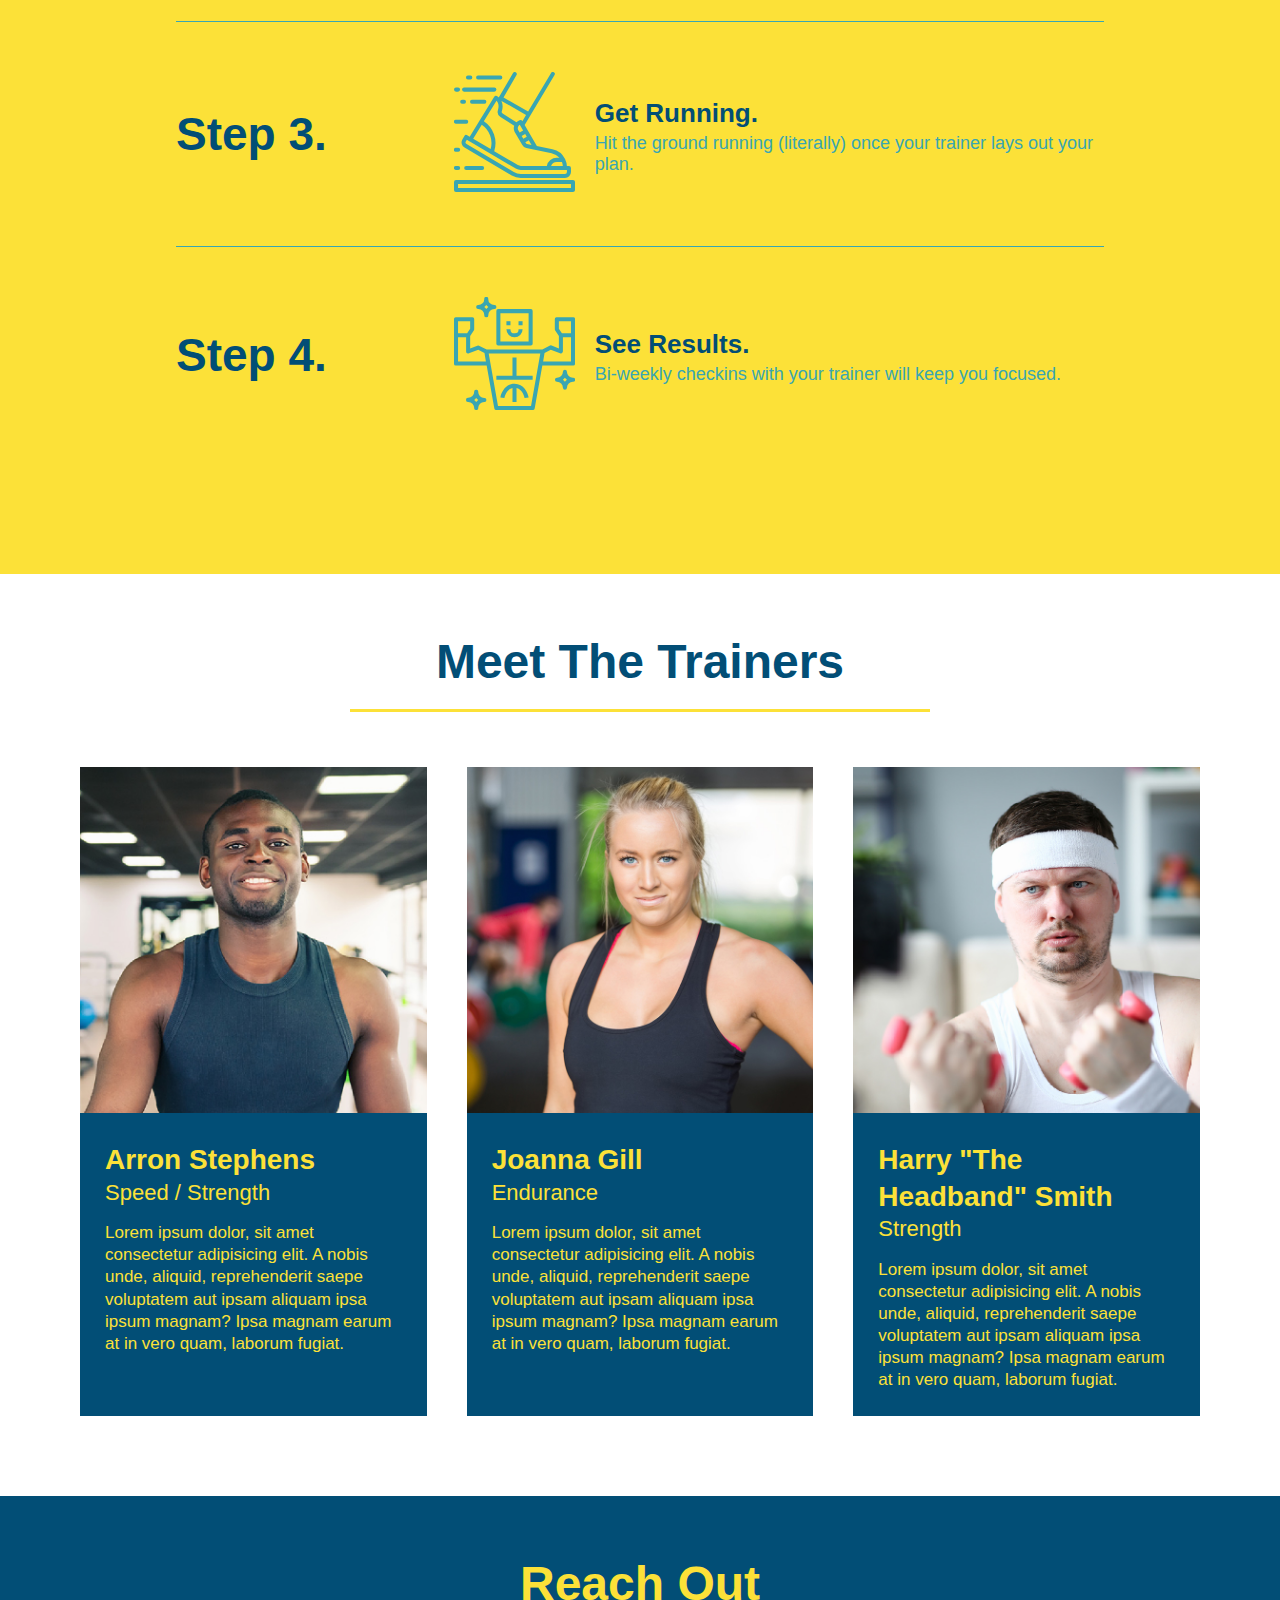
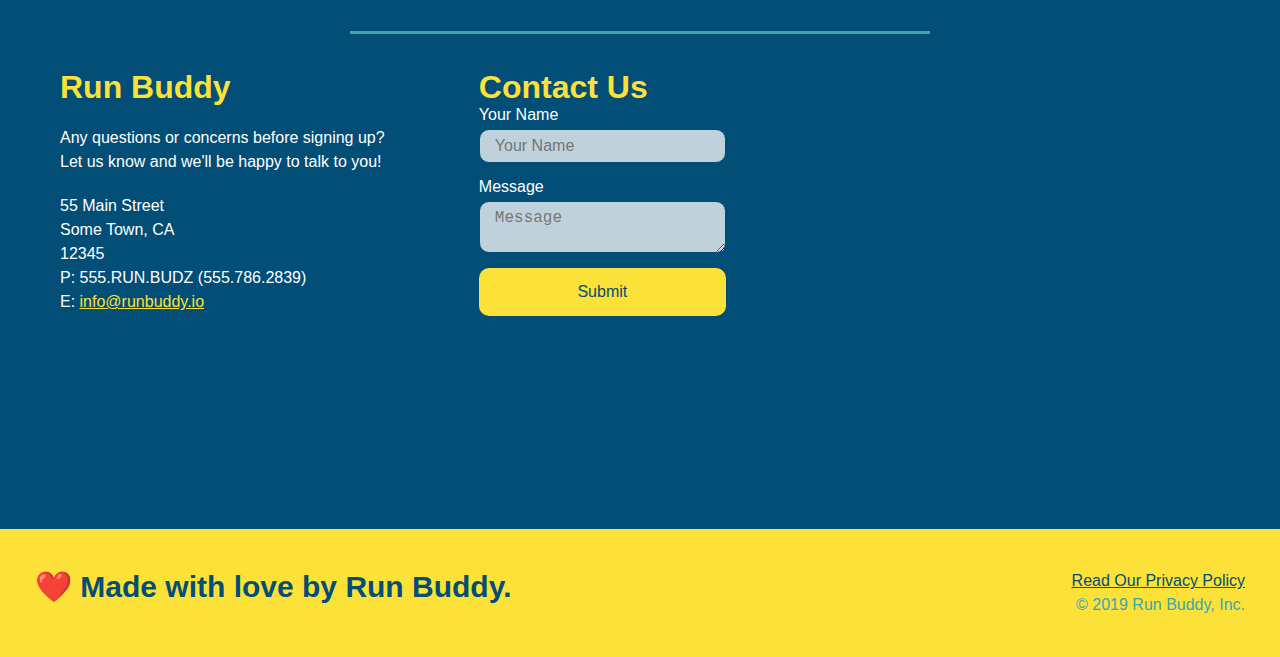
==== commit 56658d34: "final css touches" ====
--- a/index.html
+++ b/index.html
@@ -52,14 +52,20 @@
                 <input type="tel" placeholder="Phone Number" name="phone" id="phone" class="form-input" />
                 <p>
                     Have you worked out with a trainer before?
-                    <input type="radio" name="trainer-confirm" id="trainer-yes" />
-                    <label for="trainer-yes">Yes</label>
-                    <input type="radio" name="trainer-confirm" id="trainer-no" />
-                    <label for="trainer-no">No</label>
+                    <span class="radio-wrapper">
+                        <input type="radio" name="trainer-confirm" id="trainer-yes" />
+                        <label for="trainer-yes">Yes</label>
+                    </span>
+                    <span class="radio-wrapper">
+                        <input type="radio" name="trainer-confirm" id="trainer-no" />
+                        <label for="trainer-no">No</label>
+                    </span>
                 </p> 
                 <p>
-                    <label for="checkbox">I acknowledge that I am at least 18 years of age. </label>
-                    <input type="checkbox" name="age-confirm" id="checkbox">
+                    <span class="checkbox-wrapper">
+                        <label for="checkbox">I acknowledge that I am at least 18 years of age. </label>
+                        <input type="checkbox" name="age-confirm" id="checkbox">
+                    </span>
                 </p>
                 <button type="submit">
                     Get running!
--- a/assets/css/style.css
+++ b/assets/css/style.css
@@ -1,3 +1,10 @@
+/* DEFINED VARIABLES */
+:root {
+    --primary-color: #fce138;
+    --secondary-color: #024e76;
+    --tertiary-color: #39a6b2;
+}
+
 /* removes html default browser-enforced styles */
 * {
     margin: 0;
@@ -5,26 +12,35 @@
     box-sizing: border-box;
 }
 body {
-    color: #39a6b2;
+    color: var(--tertiary-color);
     font-family: Arial, Helvetica, sans-serif;
 }
 /* apply styles to <header> */
 header {
     padding: 20px 35px;
-    background-color: #39a6b2;
+    background-color: var(--tertiary-color);
     display: flex;
     justify-content: space-between;
     flex-wrap: wrap;
+    position: -webkit-sticky;
+    position: sticky;
+    top: 0;
+    background-image: url("../images/hero-bg.jpeg");
+    background-size: cover;
+    background-position: 80%;
+    background-attachment: fixed;
+    z-index: 9999;
 }
 header h1 {
     font-weight: bold;
     font-size: 36px;
-    color: #fce138;
+    color: var(--primary-color);
     margin: 0;
+    text-shadow: 0 0 10px rgba(0, 0, 0, 0.5);
 }
 header a {
     text-decoration: none;
-    color: #fce138;
+    color: var(--primary-color);
 }
 header nav {
     margin: 7px 0;
@@ -40,9 +56,17 @@
     padding: 10px 15px;
     font-weight: lighter;
     font-size: 1.55vw;
+    text-shadow: 0 0 10px rgba(0, 0, 0, 0.5);
+}
+
+header nav ul li a:hover {
+    background: var(--primary-color);
+    color: var(--secondary-color);
+    border-radius: 15px;
+    text-shadow: none;
 }
 footer {
-    background: #fce138;
+    background: var(--primary-color);
     width: 100%;
     padding: 40px 35px;
     display: flex;
@@ -50,7 +74,7 @@
     flex-wrap: wrap;
 }
 footer h2 {
-    color: #024e76;
+    color: var(--secondary-color);
     font-size: 30px;
     margin: 0;
 }
@@ -59,7 +83,7 @@
     text-align: right;
 }
 footer a {
-    color: #024e76;
+    color: var(--secondary-color);
 }
 section {
     padding: 60px;
@@ -68,7 +92,8 @@
 .hero {
     background-image: url("../images/hero-bg.jpeg");
     background-size: cover;
-    background-position: center;
+    background-position: 80%;
+    background-attachment: fixed;
     display: flex;
     justify-content: center;
     flex-wrap: wrap;
@@ -76,12 +101,14 @@
 }
 /* Form Style start */
 .hero-form {
-    color: #024e76;
-    background-color: #fce138;
+    color: var(--secondary-color);
+    background-color: rgba(252, 225, 56, 0.8);
     padding: 20px;
     border-style: solid;
     border-width: 3px;
-    border-color: #024e76;
+    border-color: var(--secondary-color);
+    box-shadow: 0 0 10px rgba(0, 0, 0, 0.5);
+    border-radius: 15px;
 }
 .hero-form h3 {
     font-size: 24px;
@@ -99,7 +126,8 @@
 .hero-cta h2 {
     font-style: italic;
     font-size: 55px;
-    color: #fce138;
+    color: var(--primary-color);
+    text-shadow: 0 0 10px rgba(0, 0, 0, 0.5);
 }
 /* Add text spacing to the form */
 .hero-form p {
@@ -109,31 +137,102 @@
 .form-input {
     border-style: solid;
     border-width: 1px;
-    border-color: #024e76;
+    border-color: var(--secondary-color);
     font-size: 16px;
-    color: #024e76;
+    color: var(--secondary-color);
     /* display property instructs browser to render as either block or inline */
     display: block;
     padding: 7px 15px;
     width: 100%;
     margin-bottom: 15px;
+    border-radius: 10px;
+    background-color: rgba(255,255,255,0.75);
+}
+.form-input:focus {
+    background-color: rgba(255,255,255,1);
+    outline: none;
 }
 .hero-form label {
     margin: 0 5px;
 }
 .hero-form button {
-    color: #fce138;
-    background-color: #024e76;
+    color: var(--primary-color);
+    background-color: var(--secondary-color);
     border: none;
     padding: 10px 20px;
     font-size: 16px;
+    border-radius: 10px;
+}
+
+.hero-form button:hover {
+    background-color: var(--tertiary-color);
+}
+
+.checkbox-wrapper input, .radio-wrapper input {
+    opacity: 0;
+}
+
+.checkbox-wrapper label, .radio-wrapper label {
+    position: relative;
+    left: 10px;
+    margin: 10px;
+    line-height: 1.6;
+}
+
+.checkbox-wrapper label::before, .radio-wrapper label::before {
+    content: "";
+    height: 20px;
+    width: 20px;
+    background: rgba(255,255,255,0.75);
+    border: 1px solid var(--secondary-color);
+    position: absolute;
+    top: -4px;
+    left: -30px;
+}
+
+.radio-wrapper label::before {
+    border-radius: 50%;
+}
+
+.radio-wrapper label::after {
+    content: "";
+    width: 20px;   
+    height: 20px;
+    border-radius: 50%;
+    background: var(--secondary-color);
+    position: absolute;
+    left: -29px;
+    top: -3px;
+    background-image: radial-gradient(circle, var(--tertiary-color), var(--secondary-color));
+}
+
+.checkbox-wrapper label::after {
+    content: "";
+    height: 6px;   
+    width: 14px;
+    border-left: 2px solid var(--secondary-color);
+    border-bottom: 2px solid var(--secondary-color);
+    position: absolute;
+    left: -26px;
+    top: 1px;
+    transform: rotate(-58deg);
+}
+
+.checkbox-wrapper input + label::after,
+.radio-wrapper input + label::after {
+    content: none;
+}
+
+.checkbox-wrapper input:checked + label::after,
+.radio-wrapper input:checked + label::after {
+    content: "";
 }
 /* Hero Styles End */
 
 /* section styles begin */
 .intro p {
     line-height: 1.7;
-    color: #39a6b2;
+    color: var(--tertiary-color);
     width: 80%;
     font-size: 20px;
     text-align: center;
@@ -142,32 +241,35 @@
     margin: 0 auto;
 }
 .steps {
-    background: #fce138;
+    background: var(--primary-color);
 }
 .step {
     margin: 50px auto;
     padding-bottom: 50px;
     width: 80%;
-    border-bottom: 1px solid #39a6b2;
     display: flex;
     flex-wrap: wrap;
     align-items: center;
     justify-content: space-between;
 }
 
+.step:not(:last-child) {
+    border-bottom: 1px solid var(--tertiary-color);
+}
+
 .step h3 {
-    color: #024e76;
+    color: var(--secondary-color);
     font-size: 46px;
     flex: 1 30%;
 }
 .step-text p {
-    color: #39a6b2;
+    color: var(--tertiary-color);
     font-size: 18px;
 }
 .step-text h4{
     font-size: 26px;
     line-height: 1.5;
-    color: #024e76;
+    color: var(--secondary-color);
 }
 .step-info {
     flex: 2 70%;
@@ -185,7 +287,7 @@
 }
 .section-title {
     font-size: 48px;
-    color: #024e76;
+    color: var(--secondary-color);
     border-bottom: 3px solid;
     padding-bottom: 20px;
     text-align: center;
@@ -193,10 +295,10 @@
     width: 50%;
 }
 .primary-border {
-    border-color: #fce138;
+    border-color: var(--primary-color);
 }
 .secondary-border {
-    border-color: #39a6b2;
+    border-color: var(--tertiary-color);
 }
 
 /*trainer section styles begin*/
@@ -209,8 +311,8 @@
 }
 .trainer {
     margin: 20px;
-    background: #024e76;
-    color: #fce138;
+    background: var(--secondary-color);
+    color: var(--primary-color);
     flex: 1;
 }
 .trainer img {
@@ -242,10 +344,10 @@
 /* ----------REACH OUT STYLES------------ */
 
 .contact {
-    background-color: #024e76;
+    background-color: var(--secondary-color);
 }
 .contact h2 {
-    color: #fce138;
+    color: var(--primary-color);
 }
 .contact-info {
     display: flex;
@@ -263,7 +365,7 @@
     color: white;
 }
 .contact-info h3 {
-    color: #fce138;
+    color: var(--primary-color);
     font-size: 32px;
 }
 .contact-info p, .contact-info address {
@@ -273,26 +375,37 @@
     font-style: normal;
 }
 .contact-info a {
-    color: #fce138;
+    color: var(--primary-color);
 }
 .contact-form input, .contact-form textarea {
-    border: 1px solid #024e76;
+    border: 1px solid var(--secondary-color);
     display: block;
     padding: 7px 15px;
     font-size: 16px;
-    color: #024e76;
+    color: var(--secondary-color);
     width: 100%;
     margin-bottom: 15px;
     margin-top: 5px;
+    border-radius: 10px;
+    background-color: rgba(255,255,255,0.75);
+}
+.contact-form input:focus, .contact-form textarea:focus {
+    background: rgba(255,255,255,1);
+    outline: none;
 }
 .contact-form button {
     width: 100%;
     border: none;
-    background: #fce138;
-    color: #024e76;
+    background: var(--primary-color);
+    color: var(--secondary-color);
     text-align: center;
     padding: 15px 0;
     font-size: 16px;
+    border-radius: 10px;
+}
+.contact-form button:hover {
+    color: var(--primary-color);
+    background: var(--tertiary-color);
 }
 
 .flex-row {
@@ -301,15 +414,109 @@
 
 /* ---------- MEDIA QUERY FOR SMALLER DESKTOP SCREENS AND SMALLER ---------- */
 @media screen and (max-width: 980px) {
+   header {
+       padding-bottom: 0;
+       justify-content: center;
+       position: relative;
+   }
+
+   header h1 {
+       width: 100%;
+       text-align: center;
+   }
+
+   header nav ul {
+       margin-top: 20px;
+       width: 100%;
+       justify-content: center;
+   }
+
+   header nav ul li a {
+       font-size: 20px;
+   }
+
+   footer h2, footer div {
+       text-align: center;
+       width: 100%;
+   }
+
+   .hero-cta, .hero-form {
+       width: 100%;
+   }
    
+   .hero-cta {
+       text-align: center;
+   }
+
+   .section-title {
+       width: 80%;
+   }
+
+   .trainer {
+       flex: 0 70%;
+   }
+
+   .contact-info iframe {
+       flex: 1 100%;
+   }
 }
 
 /* ---------- MEDIA QUERY FOR TABLETS AND SMALLER ---------- */
 @media screen and (max-width: 768px) {
-   
+   section {
+       padding: 30px 15px;
+   }
+
+   .step h3 {
+       flex: 1 100%;
+       text-align: center;
+   }
+
+   .step-info {
+       flex: 2 100%;
+       text-align: center;
+       justify-content: center;
+   }
+
+   .step-img {
+       flex: 0 32%;
+       margin-right: 0;
+       margin-top: 15px;
+       margin-bottom: 15px;
+   }
+
+   .step-text {
+       flex: 100%;
+   }
 }
 
 /* ---------- MEDIA QUERY FOR MOBILE PHONES AND SMALLER ---------- */
 @media screen and (max-width: 575px) {
-    
-}
+    .hero-form button {
+        width: 100%;
+    }
+
+    .section-title {
+        width: 95%;
+    }
+
+    .intro p {
+        width: 100%;
+    }
+
+    .trainer {
+        flex: 0 100%;
+    }
+
+    .contact-info {
+        text-align: center;
+    }
+
+    .contact-info > * {
+        flex: 0 100%;
+    }
+
+    .contact-form {
+        order: 3;
+    }
+}
